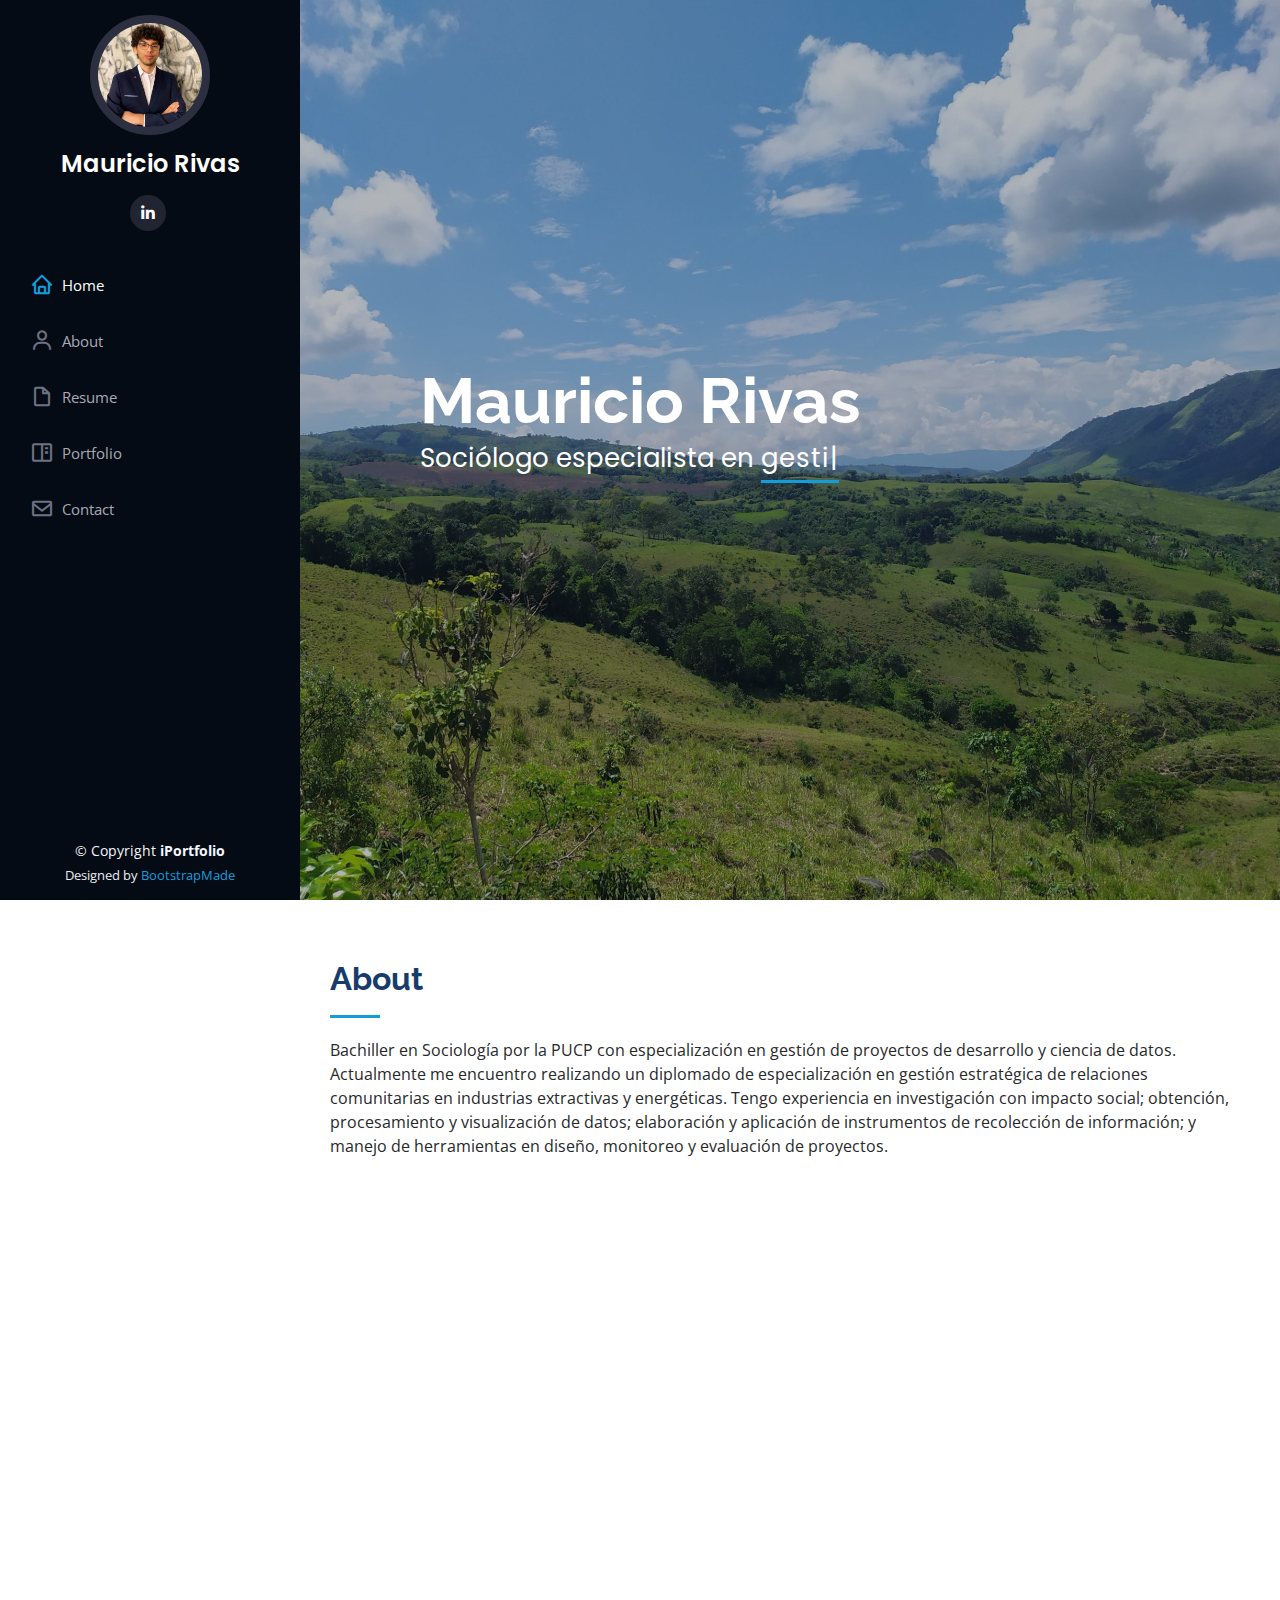
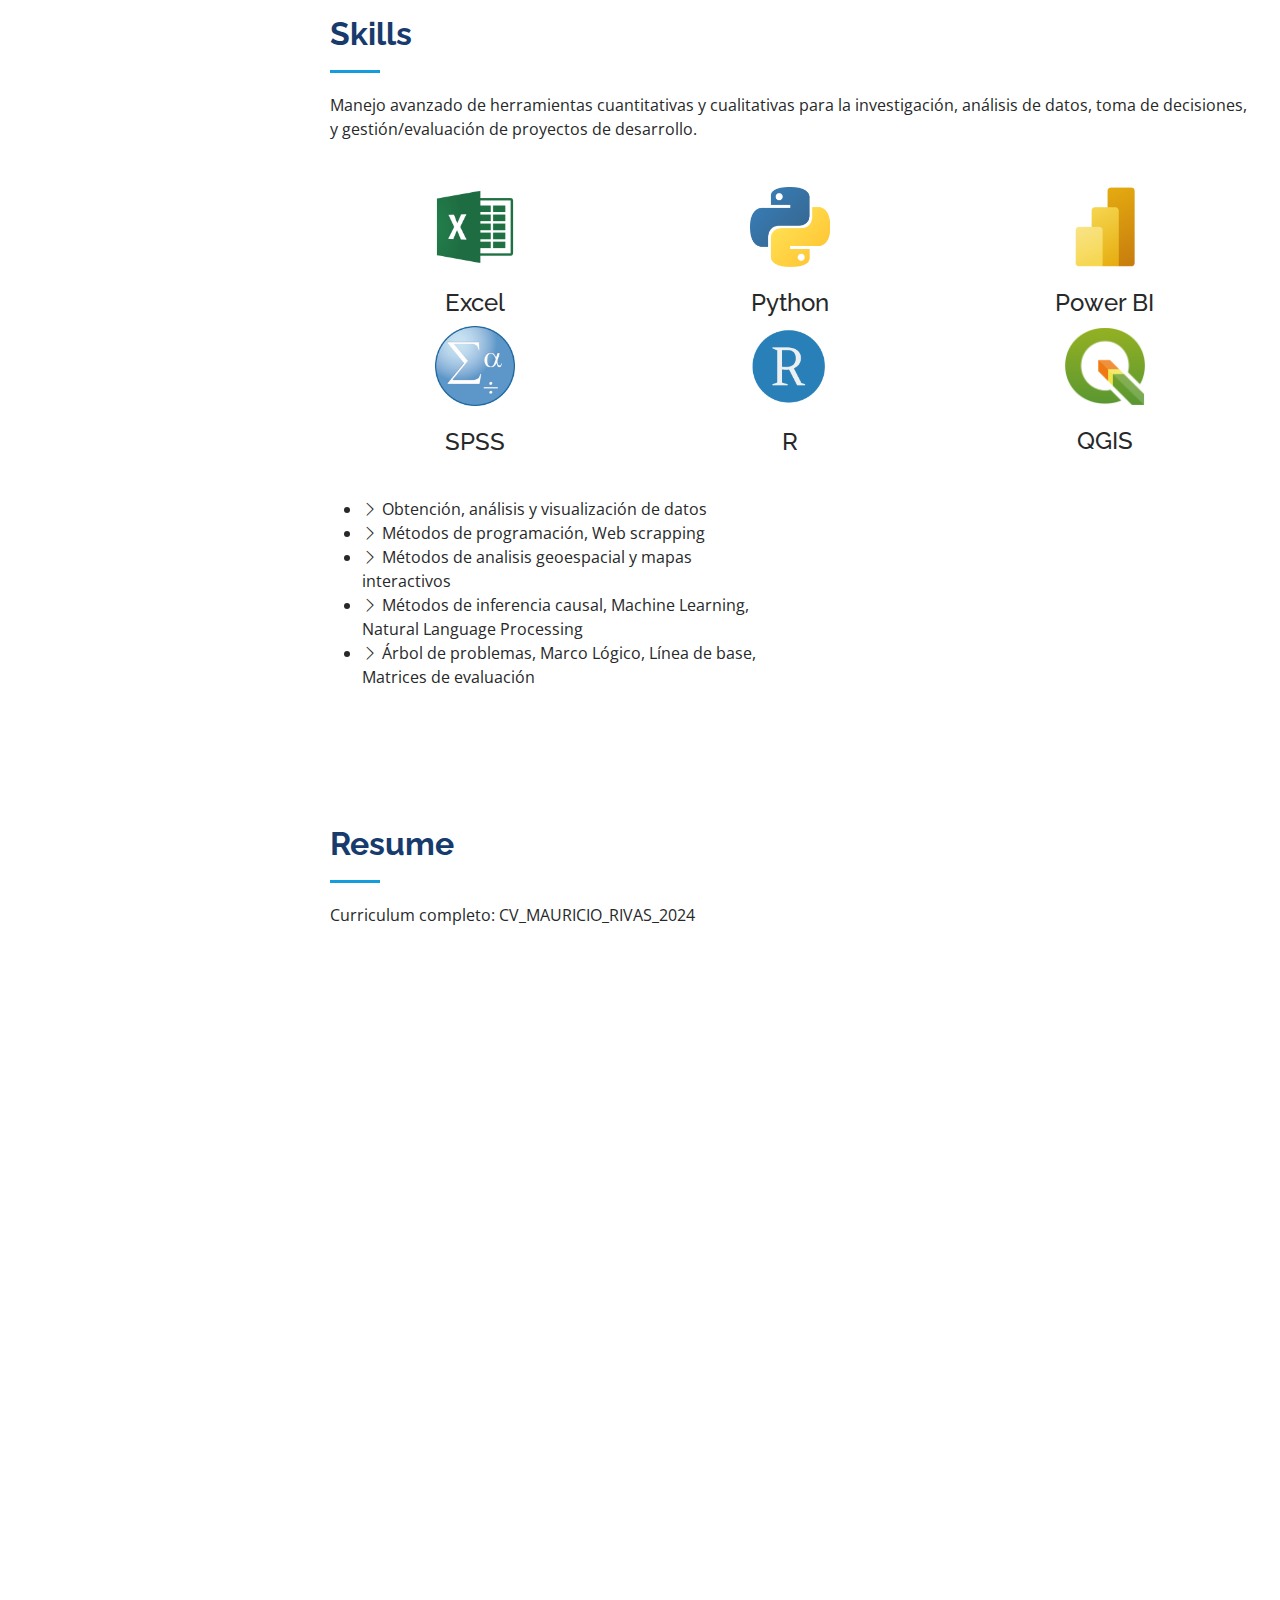
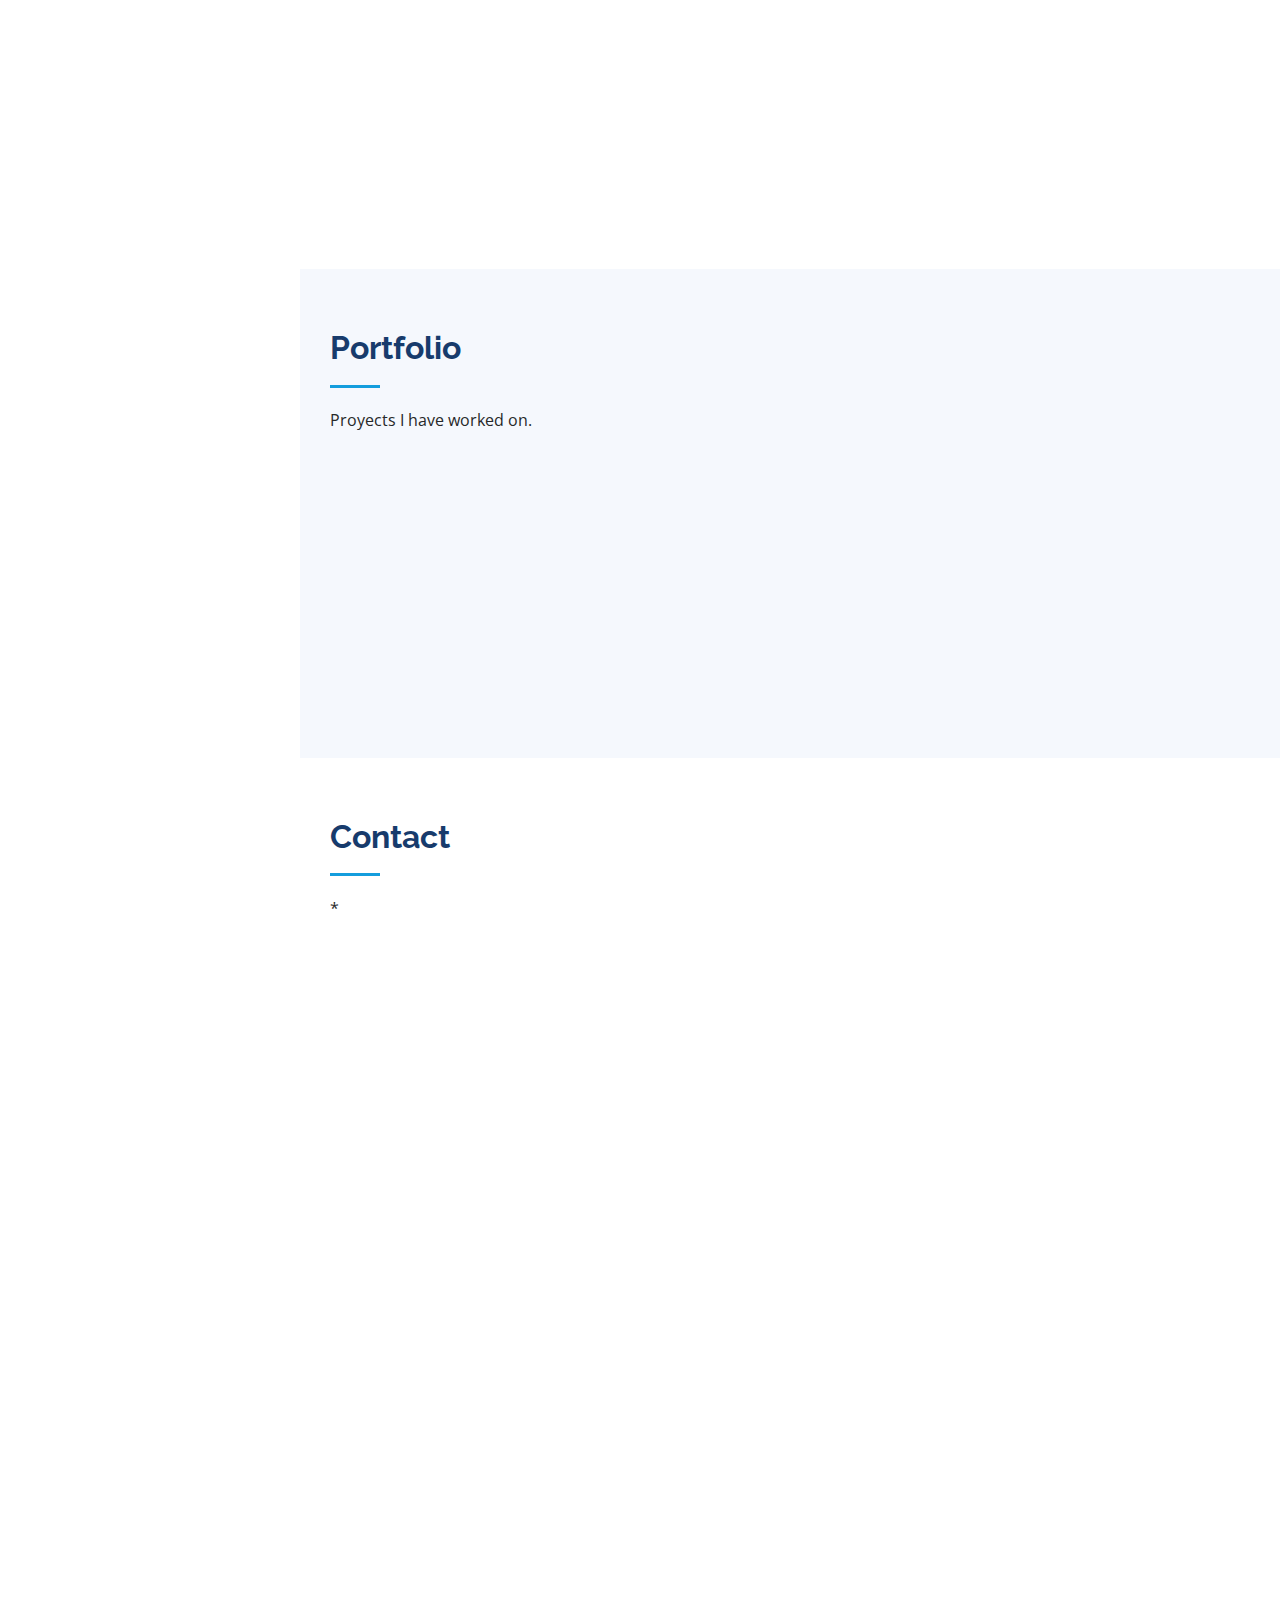
==== index.html @ f8bb54d1 "update." ====
<!DOCTYPE html>
<html lang="en">

<head>
  <meta charset="utf-8">
  <meta content="width=device-width, initial-scale=1.0" name="viewport">

  <title>Pagina Mauricio Rivas</title>
  <meta content="" name="description">
  <meta content="" name="keywords">

  <!-- Favicons -->
  <link href="assets/img/favicon.png" rel="icon">
  <link href="assets/img/apple-touch-icon.png" rel="apple-touch-icon">

  <!-- Google Fonts -->
  <link href="https://fonts.googleapis.com/css?family=Open+Sans:300,300i,400,400i,600,600i,700,700i|Raleway:300,300i,400,400i,500,500i,600,600i,700,700i|Poppins:300,300i,400,400i,500,500i,600,600i,700,700i" rel="stylesheet">

  <!-- Vendor CSS Files -->
  <link href="assets/vendor/aos/aos.css" rel="stylesheet">
  <link href="assets/vendor/bootstrap/css/bootstrap.min.css" rel="stylesheet">
  <link href="assets/vendor/bootstrap-icons/bootstrap-icons.css" rel="stylesheet">
  <link href="assets/vendor/boxicons/css/boxicons.min.css" rel="stylesheet">
  <link href="assets/vendor/glightbox/css/glightbox.min.css" rel="stylesheet">
  <link href="assets/vendor/swiper/swiper-bundle.min.css" rel="stylesheet">

  <!-- Template Main CSS File -->
  <link href="assets/css/style.css" rel="stylesheet">

  <!-- =======================================================
  * Template Name: iPortfolio
  * Template URL: https://bootstrapmade.com/iportfolio-bootstrap-portfolio-websites-template/
  * Updated: Mar 17 2024 with Bootstrap v5.3.3
  * Author: BootstrapMade.com
  * License: https://bootstrapmade.com/license/
  ======================================================== -->
</head>

<body>

  <!-- ======= Mobile nav toggle button ======= -->
  <i class="bi bi-list mobile-nav-toggle d-xl-none"></i>

  <!-- ======= Header ======= -->
  <header id="header">
    <div class="d-flex flex-column">

      <div class="profile">
        <img src="assets/img/profile-img.jpg" alt="" class="img-fluid rounded-circle">
        <h1 class="text-light"><a href="index.html">Mauricio Rivas</a></h1>
        <div class="social-links mt-3 text-center">
          <a href="#" class="linkedin"><i class="bx bxl-linkedin"></i></a>
        </div>
      </div>

      <nav id="navbar" class="nav-menu navbar">
        <ul>
          <li><a href="#hero" class="nav-link scrollto active"><i class="bx bx-home"></i> <span>Home</span></a></li>
          <li><a href="#about" class="nav-link scrollto"><i class="bx bx-user"></i> <span>About</span></a></li>
          <li><a href="#resume" class="nav-link scrollto"><i class="bx bx-file-blank"></i> <span>Resume</span></a></li>
          <li><a href="#portfolio" class="nav-link scrollto"><i class="bx bx-book-content"></i> <span>Portfolio</span></a></li>
          <li><a href="#contact" class="nav-link scrollto"><i class="bx bx-envelope"></i> <span>Contact</span></a></li>
        </ul>
      </nav><!-- .nav-menu -->
    </div>
  </header><!-- End Header -->

  <!-- ======= Hero Section ======= -->
  <section id="hero" class="d-flex flex-column justify-content-center align-items-center">
    <div class="hero-container" data-aos="fade-in">
      <h1>Mauricio Rivas</h1>
      <p>Sociólogo especialista en <span class="typed" data-typed-items="gestión de proyectos de desarrollo y ciencia de datos"></span></p>
    </div>
  </section><!-- End Hero -->

  <main id="main">

    <!-- ======= About Section ======= -->
    <section id="about" class="about">
      <div class="container">

        <div class="section-title">
          <h2>About</h2>
          <p>Bachiller en Sociología por la PUCP con especialización en gestión de proyectos de desarrollo y ciencia de datos. Actualmente me encuentro realizando un diplomado de especialización en gestión estratégica de relaciones comunitarias en industrias extractivas y energéticas.  Tengo experiencia en investigación con impacto social; obtención, procesamiento y visualización de datos; elaboración y aplicación de instrumentos de recolección de información; y manejo de herramientas en diseño, monitoreo y evaluación de proyectos.</p>
        </div>

        <div class="row">
          <div class="col-lg-4" data-aos="fade-right">
            <img src="assets/img/profile-img.jpg" class="img-fluid" alt="">
          </div>
            </p>
            <div class="row">
              <div class="col-lg-6">
              </div>
            </div>
            
         

      </div>
    </section><!-- End About Section -->


    <!-- ======= Skills Section ======= -->
    <section id="skills" class="skills section-bg">
      <div class="container">
    
        <div class="section-title">
          <h2>Skills</h2>
          <p>Manejo avanzado de herramientas cuantitativas y cualitativas para la investigación, análisis de datos, toma de decisiones, y gestión/evaluación de proyectos de desarrollo.</p>
        </div>
        <p>
        <div class="skills-content">
          <div class="row">
            
            <!-- Skill 1 -->
            <div class="col-md-4 col-sm-6 skill-item">
              <div class="skill-icon">
                <img src="assets/img/excel_logo.png" alt="HTML">
              </div>
              <h4>Excel</h4>
            </div>
            
            <!-- Skill 2 -->
            <div class="col-md-4 col-sm-6 skill-item">
              <div class="skill-icon">
                <img src="assets/img/python_logo.png" alt="CSS">
              </div>
              <h4>Python</h4>
            </div>
            
            <!-- Skill 3 -->
            <div class="col-md-4 col-sm-6 skill-item">
              <div class="skill-icon">
                <img src="assets/img/powerbi_logo.png" alt="JavaScript">
              </div>
              <h4>Power BI</h4>
            </div>

            <!-- Skill 4 -->
            <div class="col-md-4 col-sm-6 skill-item">
              <div class="skill-icon">
                <img src="assets/img/spss_logo.png" alt="JavaScript">
              </div>
              <h4>SPSS</h4>
            </div>

            <!-- Skill 5 -->
            <div class="col-md-4 col-sm-6 skill-item">
              <div class="skill-icon">
                <img src="assets/img/rstudio_logo.png" alt="JavaScript">
              </div>
              <h4>R</h4>
            </div>

            <!-- Skill 6 -->
            <div class="col-md-4 col-sm-6 skill-item">
              <div class="skill-icon">
                <img src="assets/img/qgis_logo.png" alt="JavaScript">
              </div>
              <h4>QGIS</h4>
            </div>
            <p>
            <p>
            <div class="row">
              <div class="col-lg-6">
             
                <ul>
                  <li><i class="bi bi-chevron-right"></i> <span> Obtención, análisis y visualización de datos </span></li>
                  <li><i class="bi bi-chevron-right"></i> <span> Métodos de programación, Web scrapping</span></li>
                  <li><i class="bi bi-chevron-right"></i> <span> Métodos de analisis geoespacial y mapas interactivos </span></li>
                  <li><i class="bi bi-chevron-right"></i> <span> Métodos de inferencia causal, Machine Learning, Natural Language Processing </span></li>
                  <li><i class="bi bi-chevron-right"></i> <span> Árbol de problemas, Marco Lógico, Línea de base, Matrices de evaluación </span></li>
                  </ul>
              </div>
            </div>
    </section>
    </section><!-- End Skills Section -->

    <!-- ======= Resume Section ======= -->
    <section id="resume" class="resume">
      <div class="container">

        <div class="section-title">
          <h2>Resume</h2>
          <p>Curriculum completo: CV_MAURICIO_RIVAS_2024 </p>
        </div>

        <div class="row">
          <div class="col-lg-6" data-aos="fade-up">
            <h3 class="resume-title">Sumary</h3>
            <div class="resume-item pb-0">
              <h4>Mauricio Rivas</h4>
              <p><em>Innovative and deadline-driven Graphic Designer with 3+ years of experience designing and developing user-centered digital/print marketing material from initial concept to final, polished deliverable.</em></p>
              <ul>
                <li>Av Pablo Carriquiry 855, San Isidro</li>
                <li>+51 987863680</li>
                <li>maurivasmad@gmail.com</li>
              </ul>
            </div>

            <h3 class="resume-title">Education</h3>
            <div class="resume-item">
              <h4>Bachiller en Ciencias Sociales: Sociología</h4>
              <h5>2019 - 2023</h5>
              <p><em>Pontificia Universidad Católica del Perú</em></p>
              <p>
            </div>
            <div class="resume-item">
              <h4>Diplomatura de Especialización en Ciencia de Datos para las Ciencias Sociales y Gestión Pública </h4>
              <h5>2023 - 2024</h5>
              <p><em>Laboratorio de Inteligencia Artificial y Métodos Computacionales (Q-LAB PUCP)</em></p>
            </div>
            <div class="resume-item">
              <h4>Diplomatura de Especialización en Gestión Estratégica de las Relaciones Comunitarias en Industrias Extractivas y Energéticas </h4>
              <h5>2024 - 2025</h5>
              <p><em> Educación Continua PUCP </em></p>
            </div>
          </div>
          <div class="col-lg-6" data-aos="fade-up" data-aos-delay="100">
            <h3 class="resume-title">Professional Experience</h3>
            <div class="resume-item">
              <h4>Asistente de proyectos</h4>
              <h5> Abr 2023 - Present</h5>
              <p><em>Instituto de Estudios Peruanos, Lima</em></p>
              <ul>
                <li>Obtención y limpieza de bases de datos de proyectos </li>
                <li>Preparación y procesamiento de instrumentos (metas e indicadores) para proyecto educativo intercultural encargado por el Banco Interamericano de Desarrollo (BID).</li>
                <li>Geolocalización de escuelas y elaboración de mapas interactivos </li>
                <li>Recolección de información en campo (Acomayo y Tambopata) para elaboración de línea de base de proyecto BID.</li>
              </ul>
            </div>
            <div class="resume-item">
              <h4>Reconocimientos </h4>
              <ul>
                <li>DARS PUCP: Ganador de fondo para devolución por investigación con impacto social 2023.</li>
                <li>PUCP: Ganador de Concurso Anual de Proyectos de Investigación (CAP) 2023.</li>
              </ul>  
            </div>
          </div>
        </div>

      </div>
    </section><!-- End Resume Section -->

    <!-- ======= Portfolio Section ======= -->
    <section id="portfolio" class="portfolio section-bg">
      <div class="container">

        <div class="section-title">
          <h2>Portfolio</h2>
          <p>Proyects I have worked on.</p>
        </div>

      
        <div class="row portfolio-container" data-aos="fade-up" data-aos-delay="100">

          <div class="col-lg-4 col-md-6 portfolio-item filter-app">
            <div class="portfolio-wrap">
              <img src="assets/img/portfolio/portfolio-1.jpg" class="img-fluid" alt="">
              <div class="portfolio-links">
                <a href="assets/img/portfolio/portfolio-1.jpg" data-gallery="portfolioGallery" class="portfolio-lightbox" title="Topic Analisys: Covid 19 in four big media twitter accounts."><i class="bx bx-plus"></i></a>
                <a href="portfolio-details.html" title="More Details"><i class="bx bx-link"></i></a>
              </div>
            </div>
          </div>

          <div class="col-lg-4 col-md-6 portfolio-item filter-web">
            <div class="portfolio-wrap">
              <img src="assets/img/portfolio/portfolio-2.jpg" class="img-fluid" alt="">
              <div class="portfolio-links">
                <a href="assets/img/portfolio/portfolio-2.jpg" data-gallery="portfolioGallery" class="portfolio-lightbox" title="Web 3"><i class="bx bx-plus"></i></a>
                <a href="portfolio-details_2.html" title="More Details"><i class="bx bx-link"></i></a>
              </div>
            </div>
          </div>

          <div class="col-lg-4 col-md-6 portfolio-item filter-app">
            <div class="portfolio-wrap">
              <img src="assets/img/portfolio/portfolio-3.jpg" class="img-fluid" alt="">
              <div class="portfolio-links">
                <a href="assets/img/portfolio/portfolio-3.jpg" data-gallery="portfolioGallery" class="portfolio-lightbox" title="App 2"><i class="bx bx-plus"></i></a>
                <a href="portfolio-details_3.html" title="More Details"><i class="bx bx-link"></i></a>
              </div>
            </div>
          </div>

    </section><!-- End Portfolio Section -->

   

    <!-- ======= Contact Section ======= -->
    <section id="contact" class="contact">
      <div class="container">

        <div class="section-title">
          <h2>Contact</h2>
*

        <div class="row" data-aos="fade-in">

          <div class="col-lg-5 d-flex align-items-stretch">
            <div class="info">
              <div class="address">
                <i class="bi bi-geo-alt"></i>
                <h4>Location:</h4>
                <p>Av. Pablo Carriquiry 855, San Isidro, Lima</p>
              </div>

              <div class="email">
                <i class="bi bi-envelope"></i>
                <h4>Email:</h4>
                <p>maurivasmad@gmail.com</p>
              </div>

              <div class="phone">
                <i class="bi bi-phone"></i>
                <h4>Call:</h4>
                <p>+51 987863680</p>
              </div>

              <iframe src="https://www.google.com/maps/embed?pb=!1m18!1m12!1m3!1d3901.160037435014!2d-77.0171558!3d-12.1011943!2m3!1f0!2f0!3f0!3m2!1i1024!2i768!4f13.1!3m3!1m2!1s0x9105c8715b99c11d%3A0xcdc39e5f4ad81267!2sAv%20Pablo%20Carriquiry%20855%2C%20San%20Isidro%2015036!5e0!3m2!1sen!2spe!4v1711178061891!5m2!1sen!2spe" frameborder="0" style="border:0; width: 100%; height: 290px;" allowfullscreen></iframe>
            </div>

          </div>

          <div class="col-lg-7 mt-5 mt-lg-0 d-flex align-items-stretch">
            <form action="forms/contact.php" method="post" role="form" class="php-email-form">
              <div class="row">
                <div class="form-group col-md-6">
                  <label for="name">Your Name</label>
                  <input type="text" name="name" class="form-control" id="name" required>
                </div>
                <div class="form-group col-md-6">
                  <label for="name">Your Email</label>
                  <input type="email" class="form-control" name="email" id="email" required>
                </div>
              </div>
              <div class="form-group">
                <label for="name">Subject</label>
                <input type="text" class="form-control" name="subject" id="subject" required>
              </div>
              <div class="form-group">
                <label for="name">Message</label>
                <textarea class="form-control" name="message" rows="10" required></textarea>
              </div>
              <div class="my-3">
                <div class="loading">Loading</div>
                <div class="error-message"></div>
                <div class="sent-message">Your message has been sent. Thank you!</div>
              </div>
              <div class="text-center"><button type="submit">Send Message</button></div>
            </form>
          </div>

        </div>

      </div>
    </section><!-- End Contact Section -->

  </main><!-- End #main -->

  <!-- ======= Footer ======= -->
  <footer id="footer">
    <div class="container">
      <div class="copyright">
        &copy; Copyright <strong><span>iPortfolio</span></strong>
      </div>
      <div class="credits">
        <!-- All the links in the footer should remain intact. -->
        <!-- You can delete the links only if you purchased the pro version. -->
        <!-- Licensing information: https://bootstrapmade.com/license/ -->
        <!-- Purchase the pro version with working PHP/AJAX contact form: https://bootstrapmade.com/iportfolio-bootstrap-portfolio-websites-template/ -->
        Designed by <a href="https://bootstrapmade.com/">BootstrapMade</a>
      </div>
    </div>
  </footer><!-- End  Footer -->

  <a href="#" class="back-to-top d-flex align-items-center justify-content-center"><i class="bi bi-arrow-up-short"></i></a>

  <!-- Vendor JS Files -->
  <script src="assets/vendor/purecounter/purecounter_vanilla.js"></script>
  <script src="assets/vendor/aos/aos.js"></script>
  <script src="assets/vendor/bootstrap/js/bootstrap.bundle.min.js"></script>
  <script src="assets/vendor/glightbox/js/glightbox.min.js"></script>
  <script src="assets/vendor/isotope-layout/isotope.pkgd.min.js"></script>
  <script src="assets/vendor/swiper/swiper-bundle.min.js"></script>
  <script src="assets/vendor/typed.js/typed.umd.js"></script>
  <script src="assets/vendor/waypoints/noframework.waypoints.js"></script>
  <script src="assets/vendor/php-email-form/validate.js"></script>

  <!-- Template Main JS File -->
  <script src="assets/js/main.js"></script>

</body>

</html>
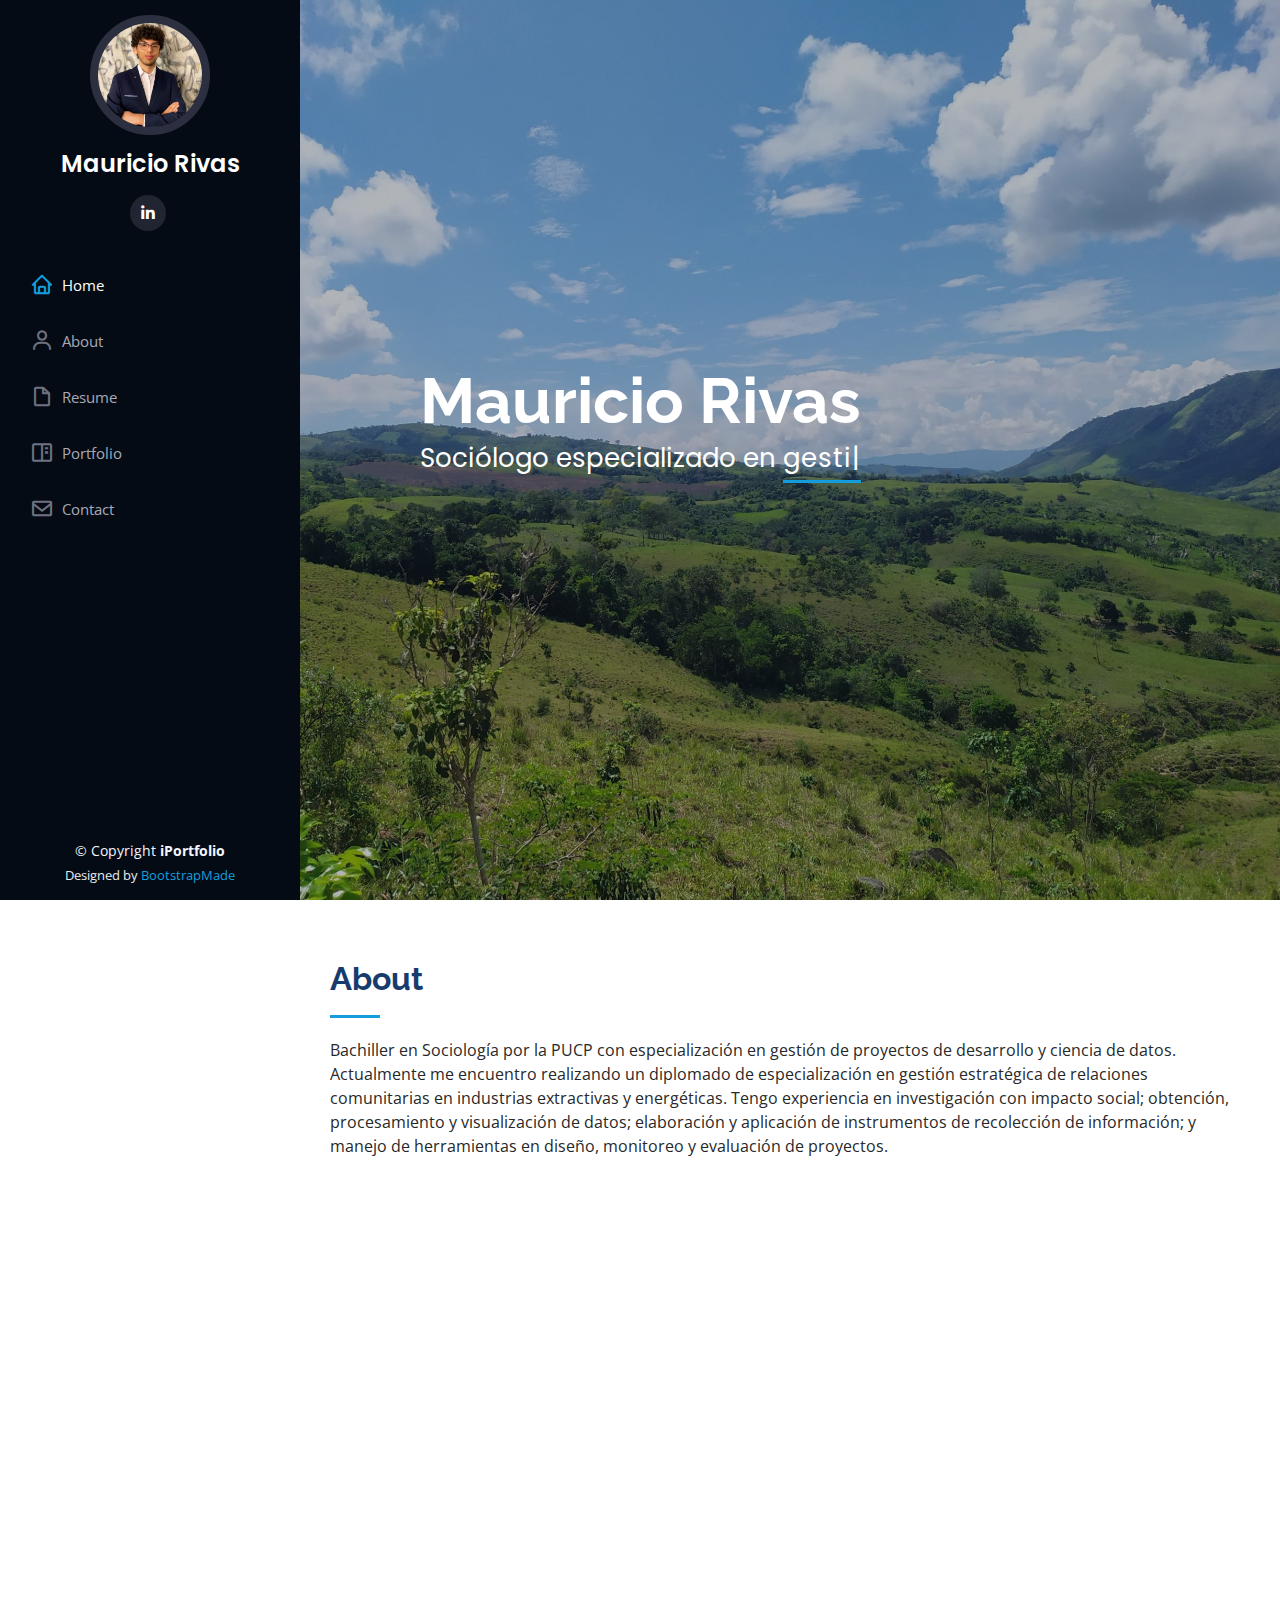
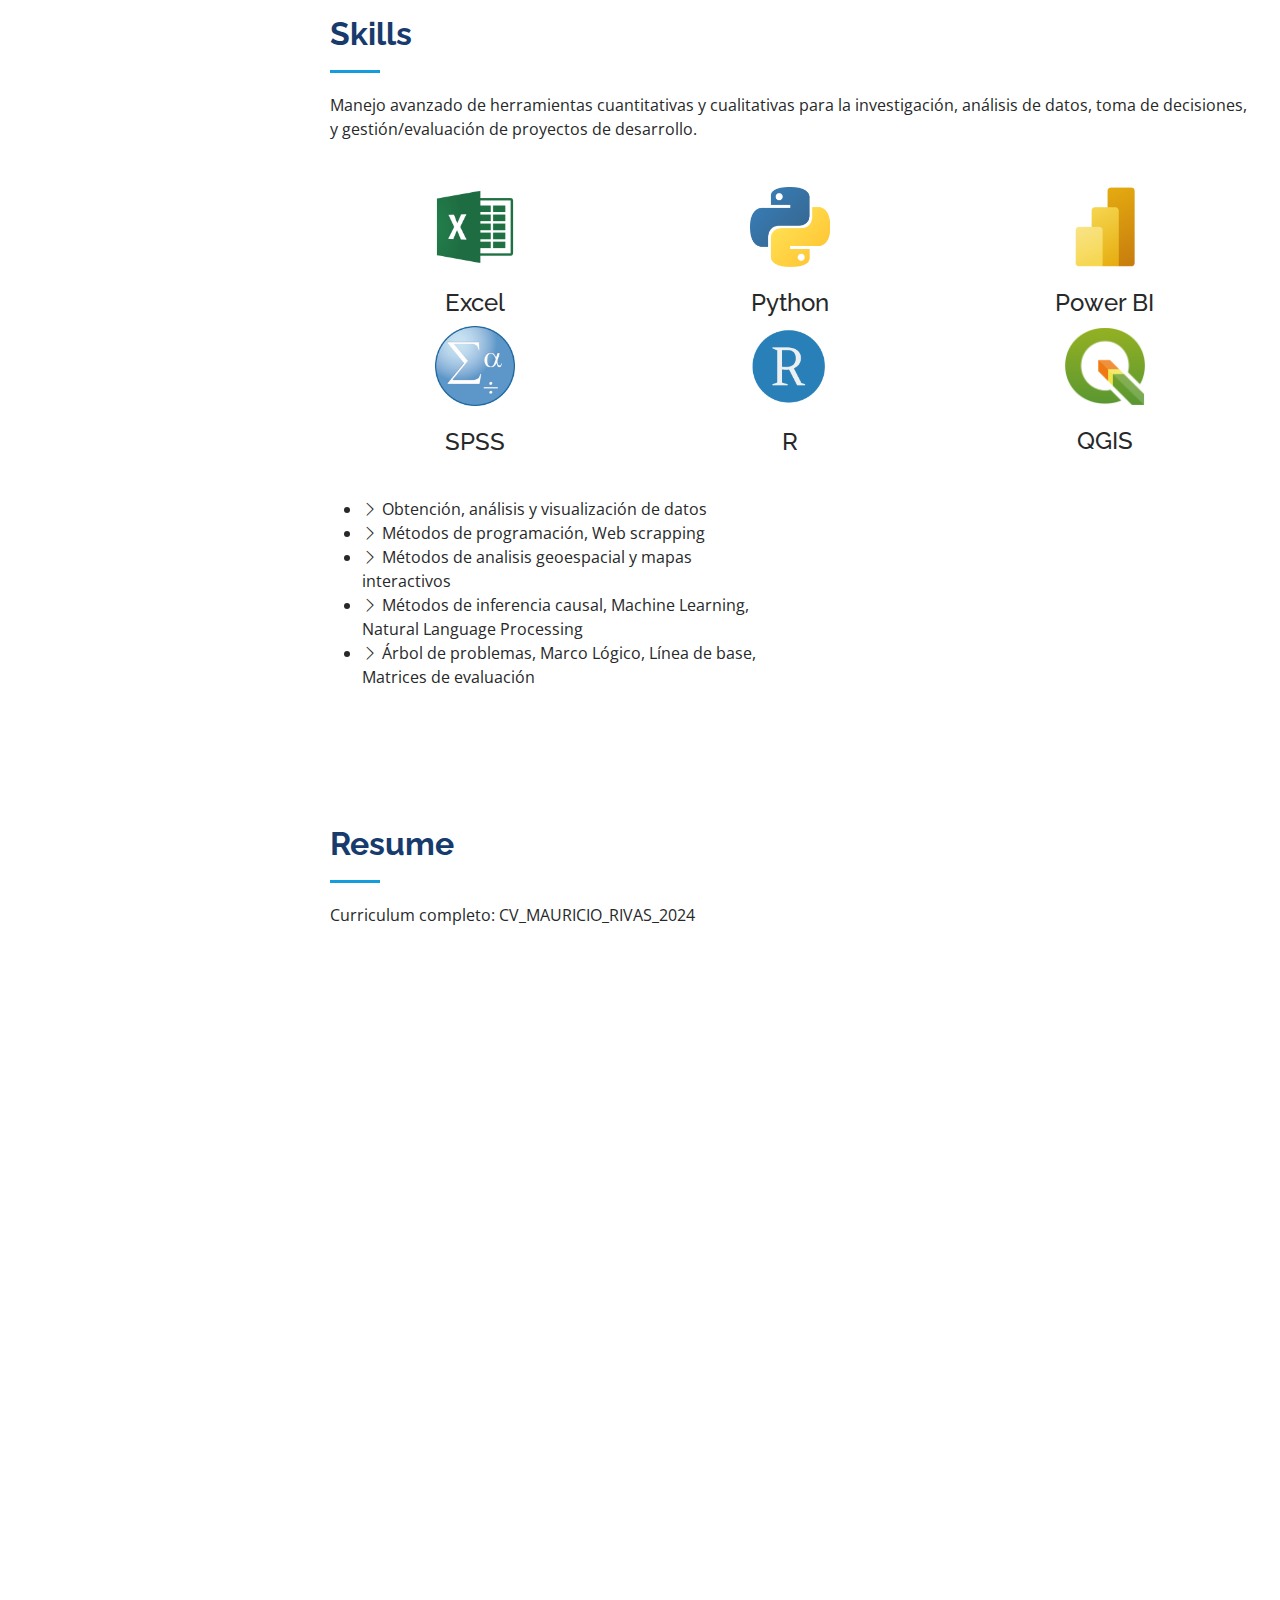
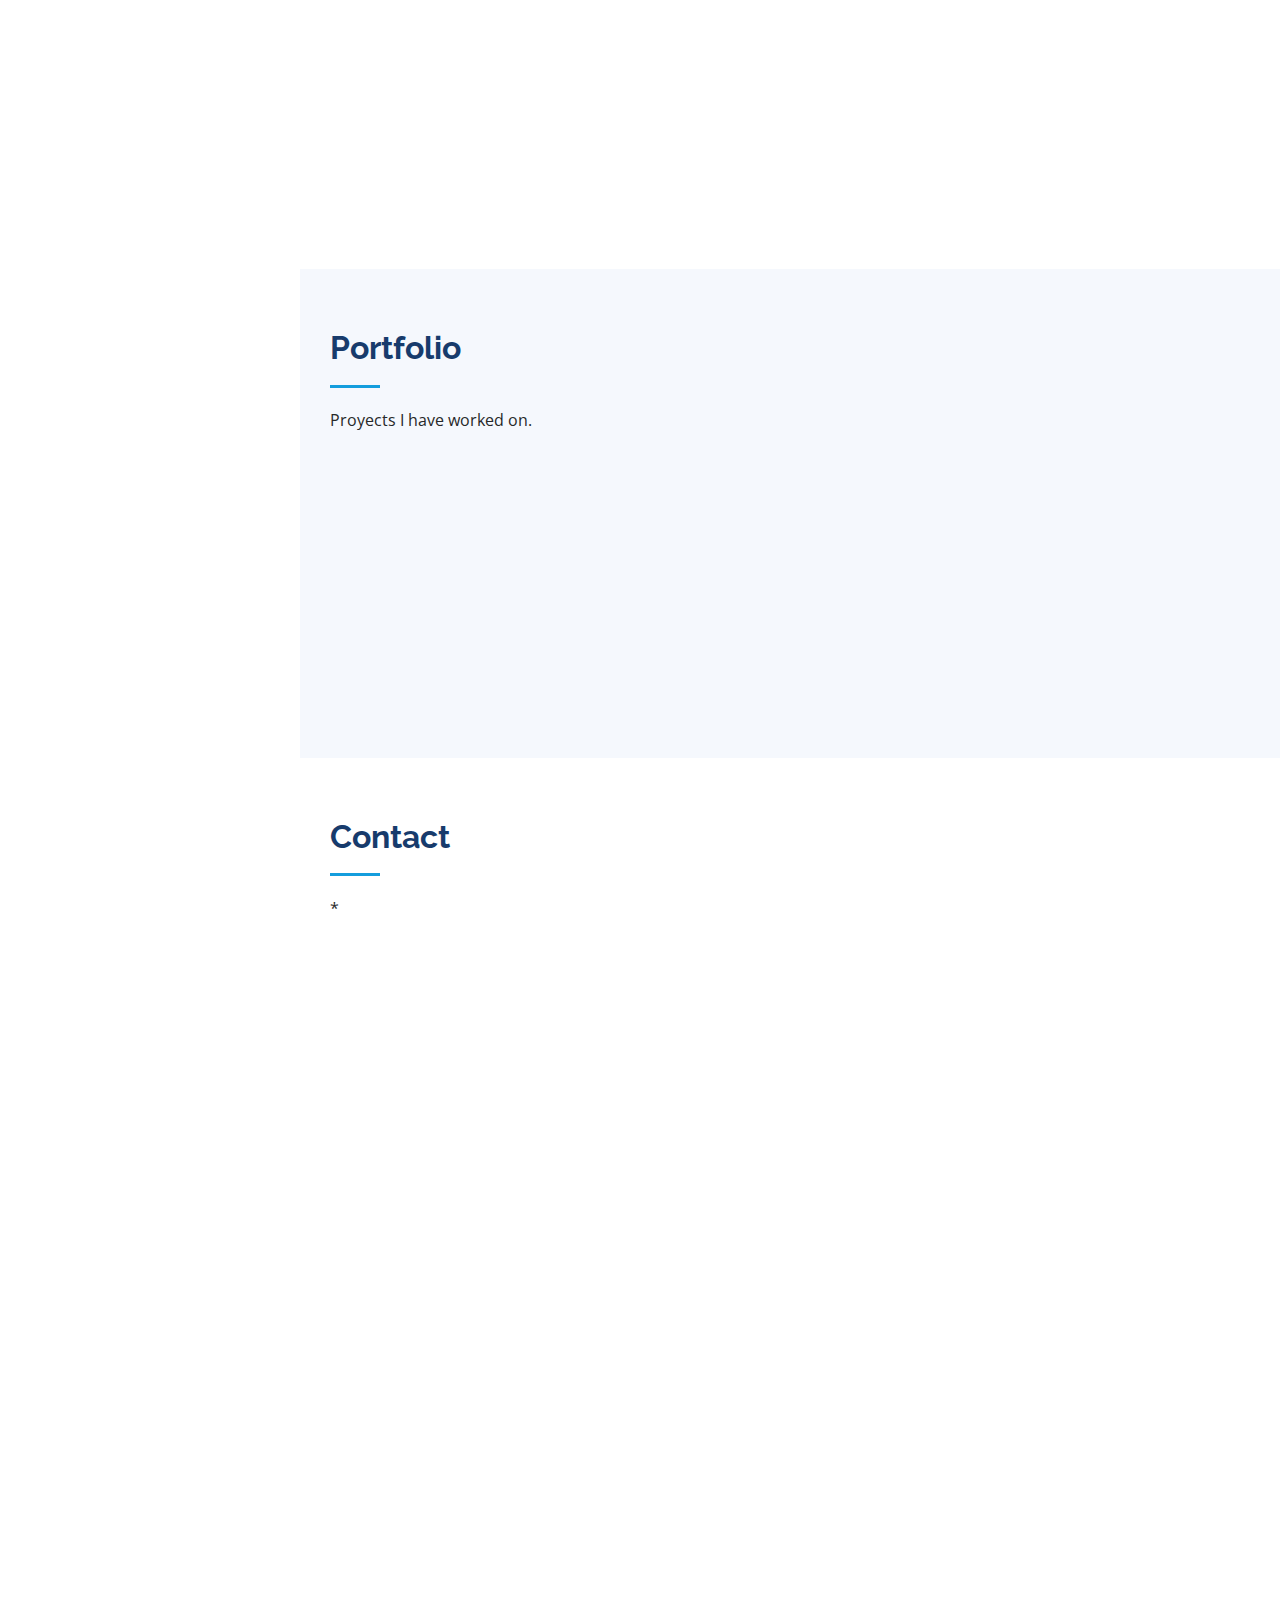
==== commit 22ca35f7: "update bio." ====
--- a/index.html
+++ b/index.html
@@ -69,7 +69,7 @@
   <section id="hero" class="d-flex flex-column justify-content-center align-items-center">
     <div class="hero-container" data-aos="fade-in">
       <h1>Mauricio Rivas</h1>
-      <p>Sociólogo especialista en <span class="typed" data-typed-items="gestión de proyectos de desarrollo y ciencia de datos"></span></p>
+      <p>Sociólogo especializado en <span class="typed" data-typed-items="gestión de proyectos de desarrollo y ciencia de datos"></span></p>
     </div>
   </section><!-- End Hero -->
 
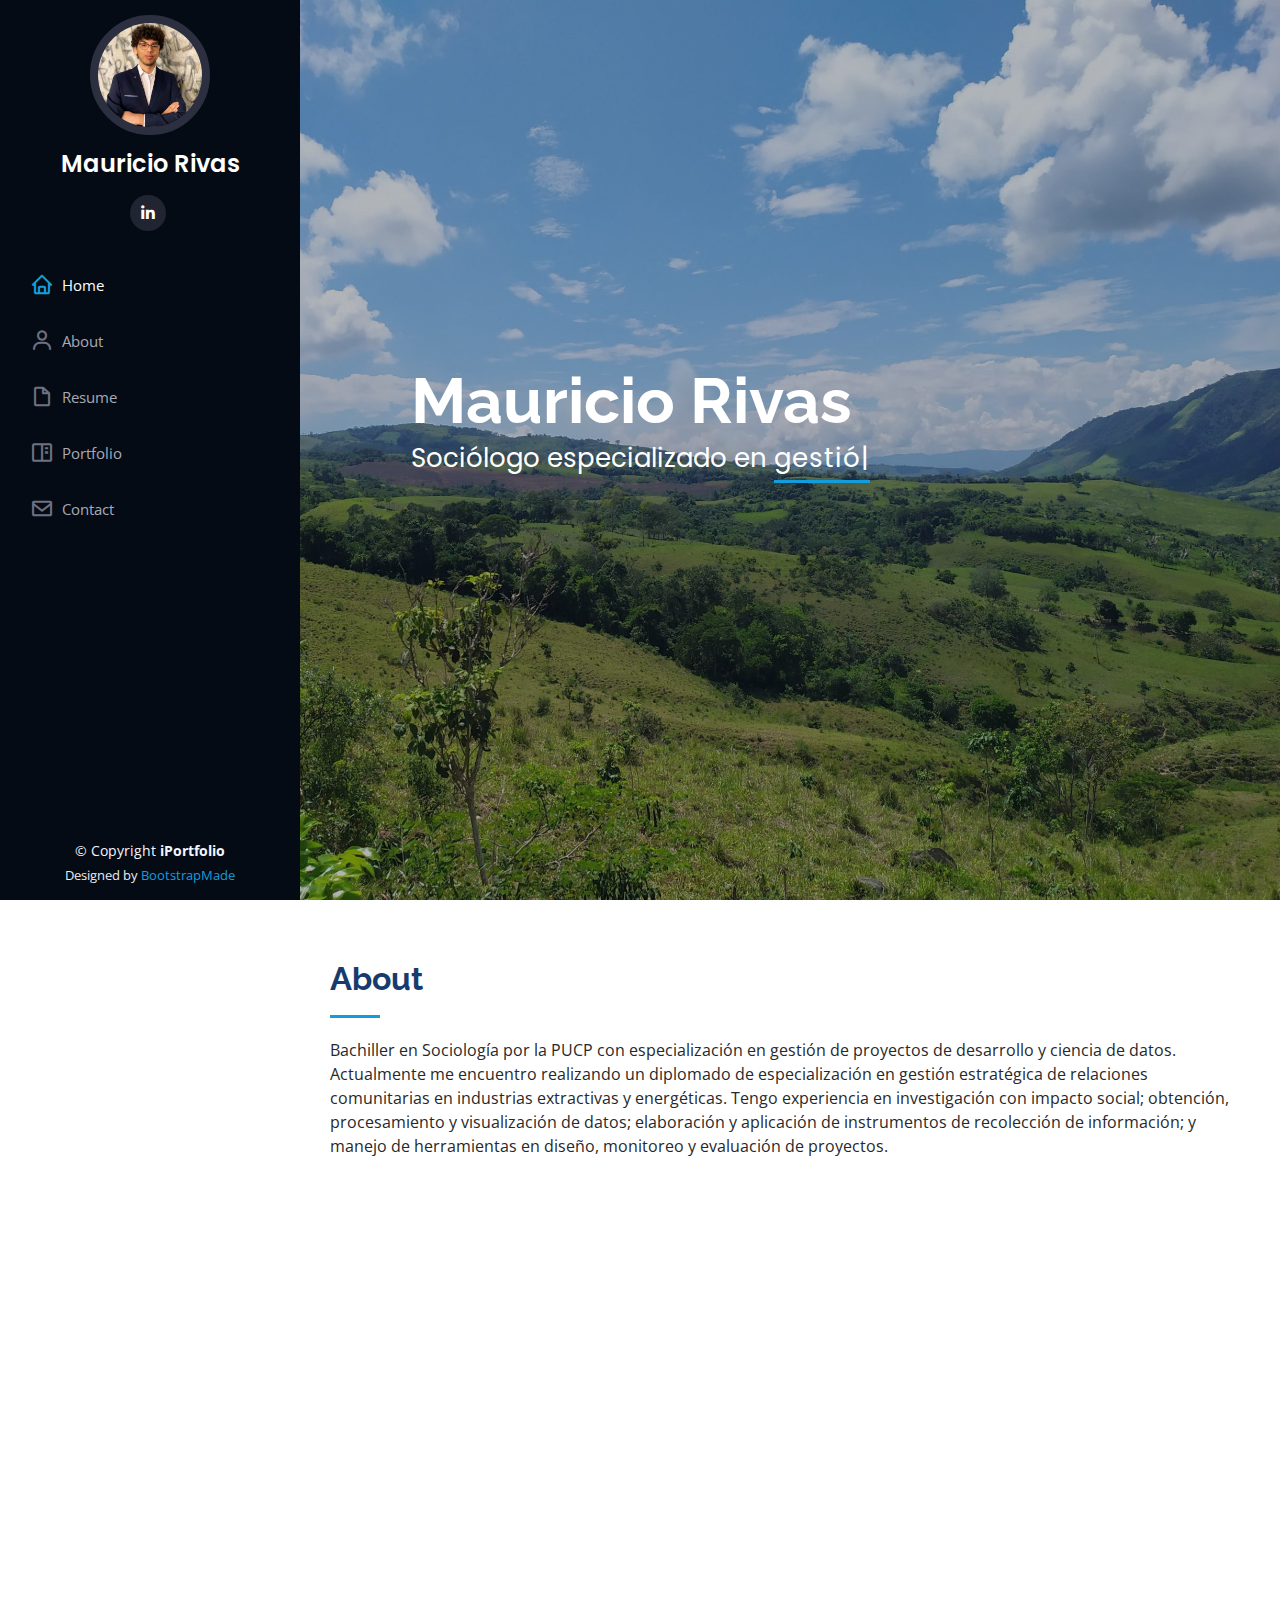
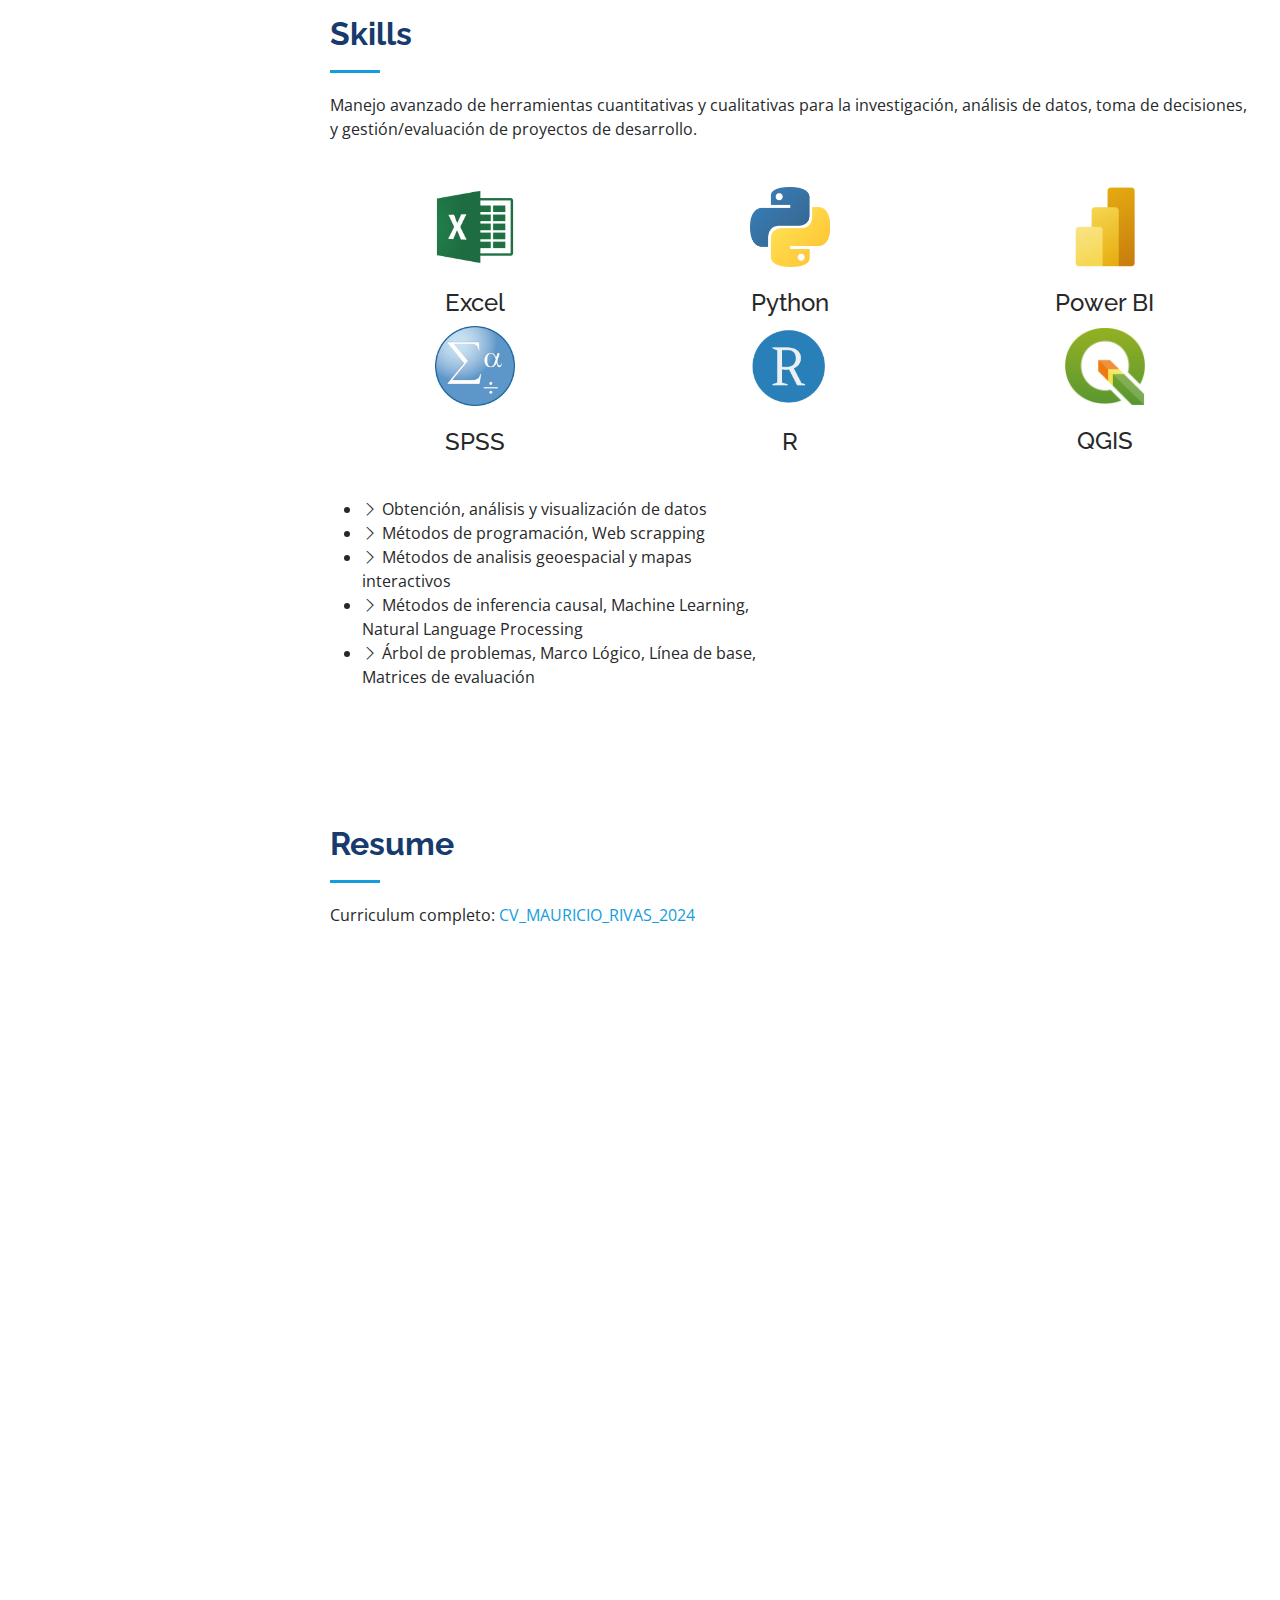
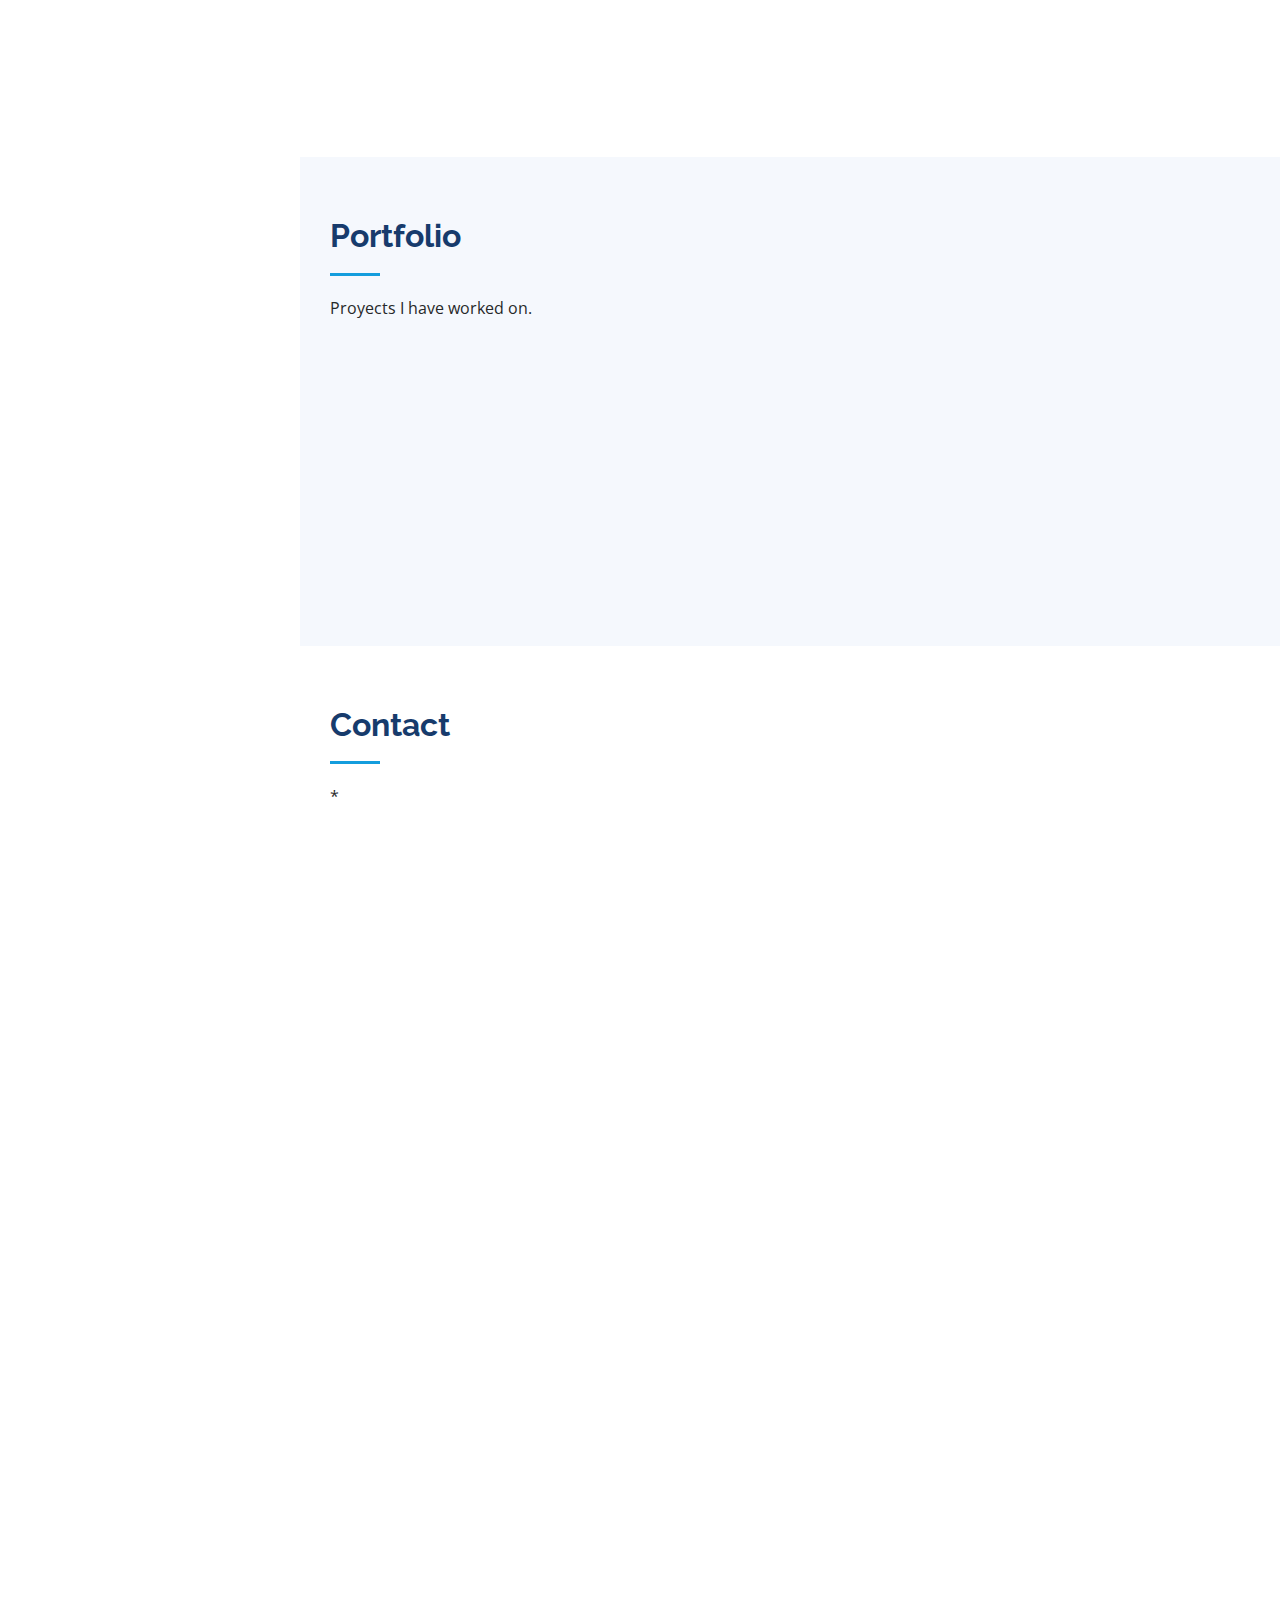
==== commit fc61687d: "." ====
--- a/index.html
+++ b/index.html
@@ -182,7 +182,7 @@
 
         <div class="section-title">
           <h2>Resume</h2>
-          <p>Curriculum completo: CV_MAURICIO_RIVAS_2024 </p>
+          <p>Curriculum completo: <a href="https://shorturl.at/kzIQV" target="_blank" rel="noopener noreferrer">CV_MAURICIO_RIVAS_2024</a> </p>
         </div>
 
         <div class="row">
@@ -190,8 +190,7 @@
             <h3 class="resume-title">Sumary</h3>
             <div class="resume-item pb-0">
               <h4>Mauricio Rivas</h4>
-              <p><em>Innovative and deadline-driven Graphic Designer with 3+ years of experience designing and developing user-centered digital/print marketing material from initial concept to final, polished deliverable.</em></p>
-              <ul>
+                <ul>
                 <li>Av Pablo Carriquiry 855, San Isidro</li>
                 <li>+51 987863680</li>
                 <li>maurivasmad@gmail.com</li>
@@ -268,7 +267,7 @@
             <div class="portfolio-wrap">
               <img src="assets/img/portfolio/portfolio-2.jpg" class="img-fluid" alt="">
               <div class="portfolio-links">
-                <a href="assets/img/portfolio/portfolio-2.jpg" data-gallery="portfolioGallery" class="portfolio-lightbox" title="Web 3"><i class="bx bx-plus"></i></a>
+                <a href="assets/img/portfolio/portfolio-2.jpg" data-gallery="portfolioGallery" class="portfolio-lightbox" title="Relation between poverty and mining at the district level"><i class="bx bx-plus"></i></a>
                 <a href="portfolio-details_2.html" title="More Details"><i class="bx bx-link"></i></a>
               </div>
             </div>
@@ -278,7 +277,7 @@
             <div class="portfolio-wrap">
               <img src="assets/img/portfolio/portfolio-3.jpg" class="img-fluid" alt="">
               <div class="portfolio-links">
-                <a href="assets/img/portfolio/portfolio-3.jpg" data-gallery="portfolioGallery" class="portfolio-lightbox" title="App 2"><i class="bx bx-plus"></i></a>
+                <a href="assets/img/portfolio/portfolio-3.jpg" data-gallery="portfolioGallery" class="portfolio-lightbox" title="Development project pilot:'literacy skills'"><i class="bx bx-plus"></i></a>
                 <a href="portfolio-details_3.html" title="More Details"><i class="bx bx-link"></i></a>
               </div>
             </div>
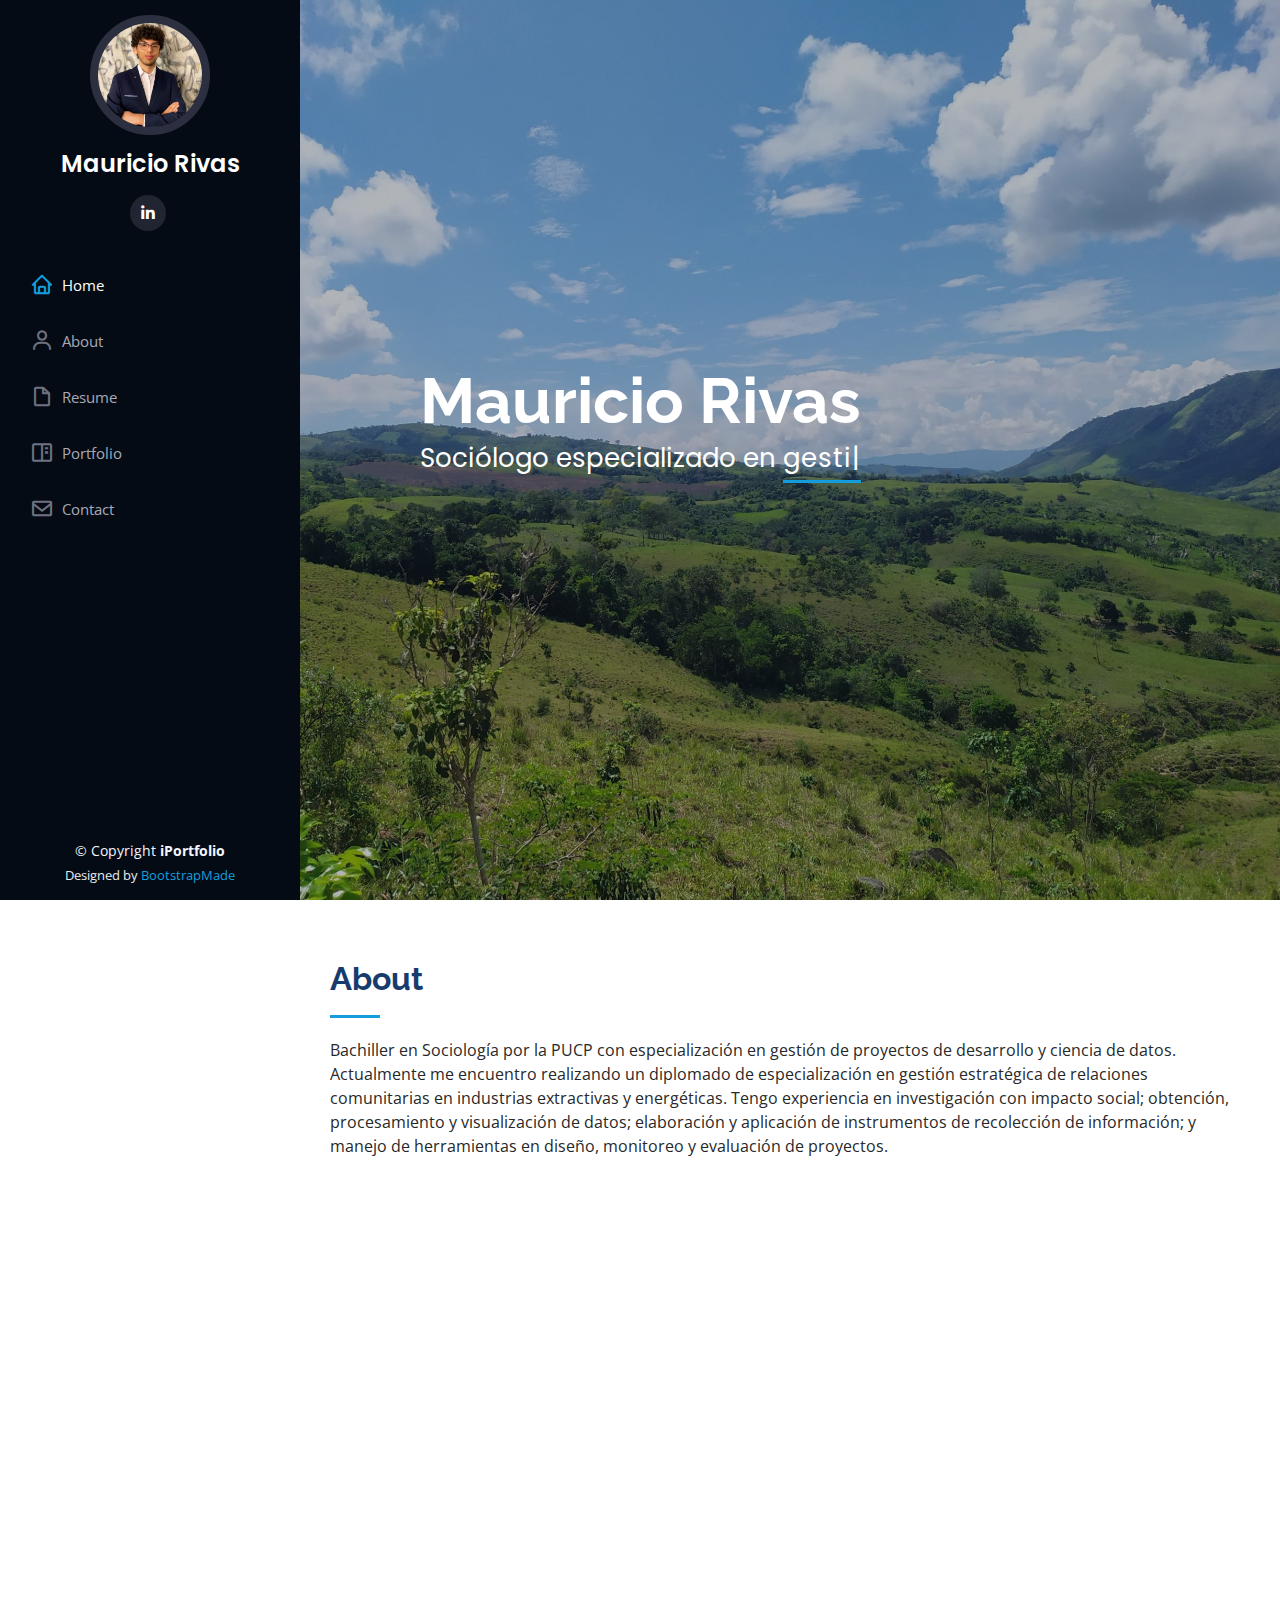
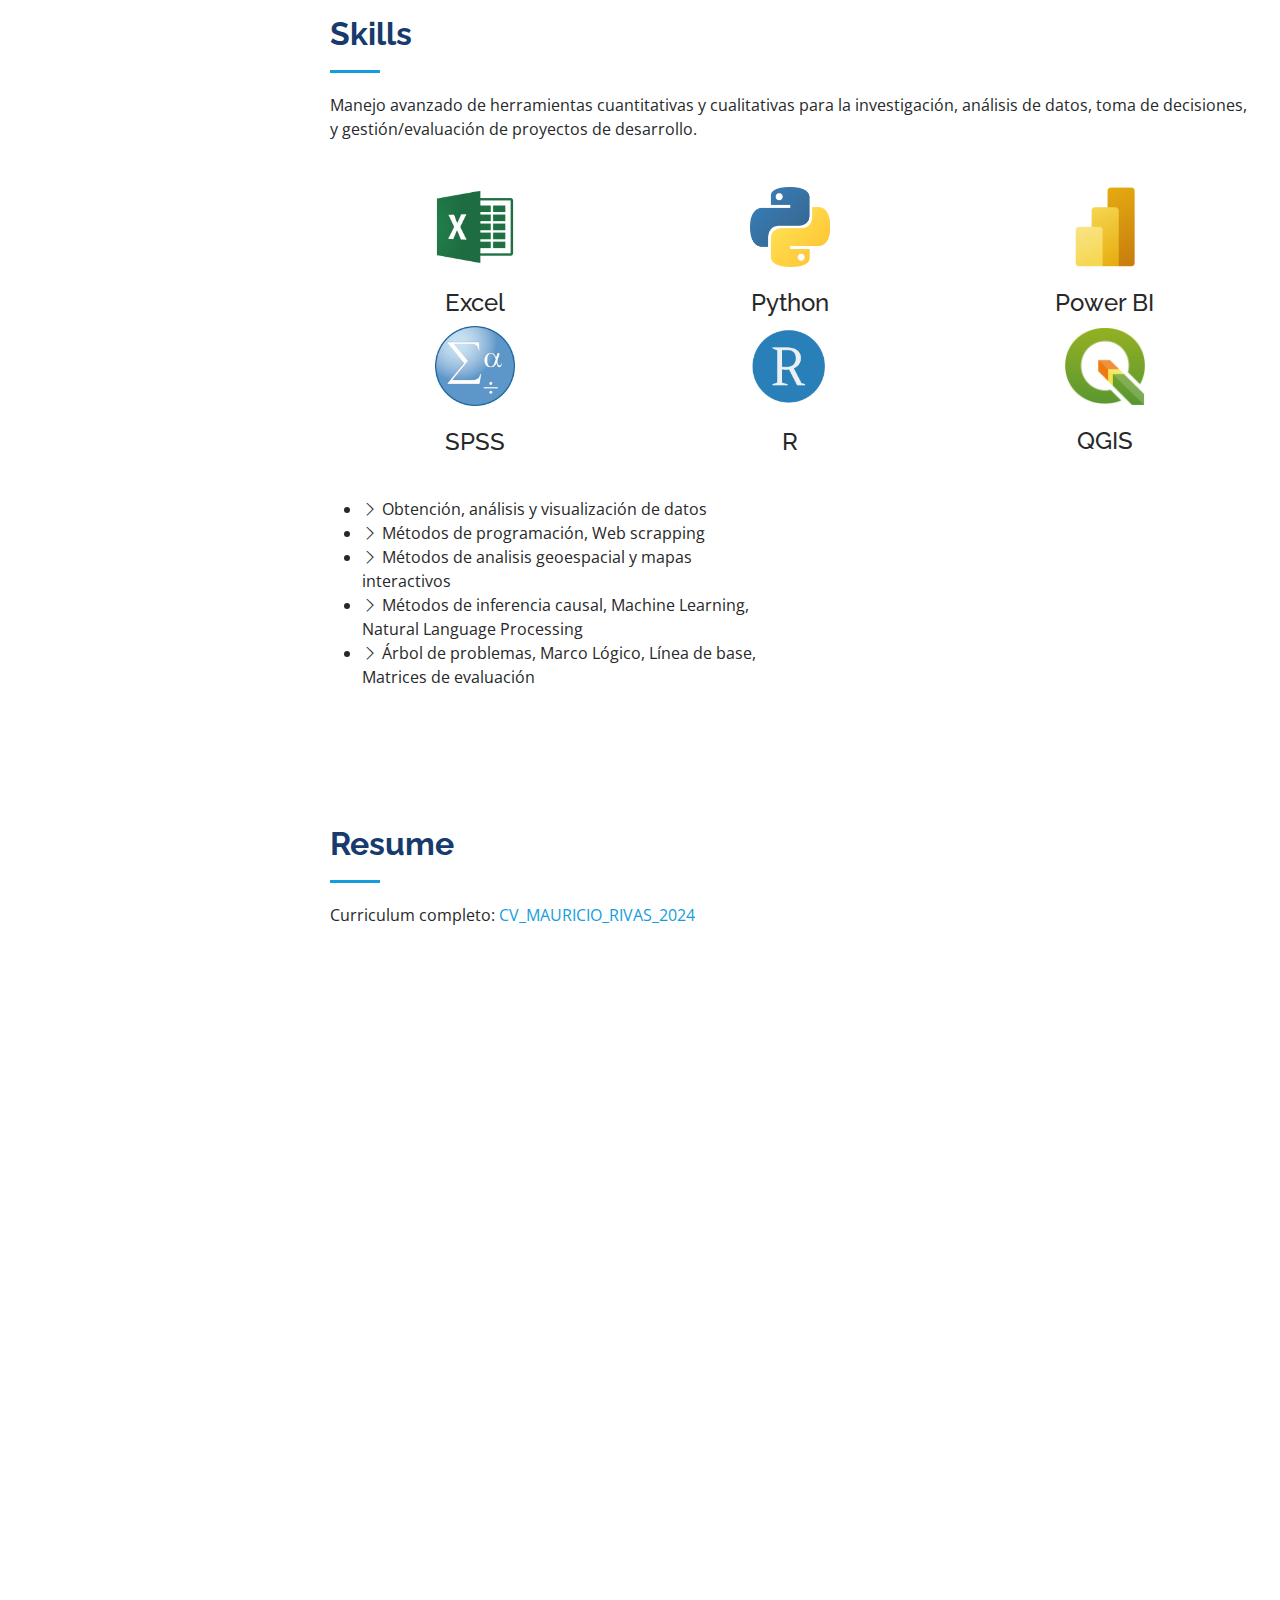
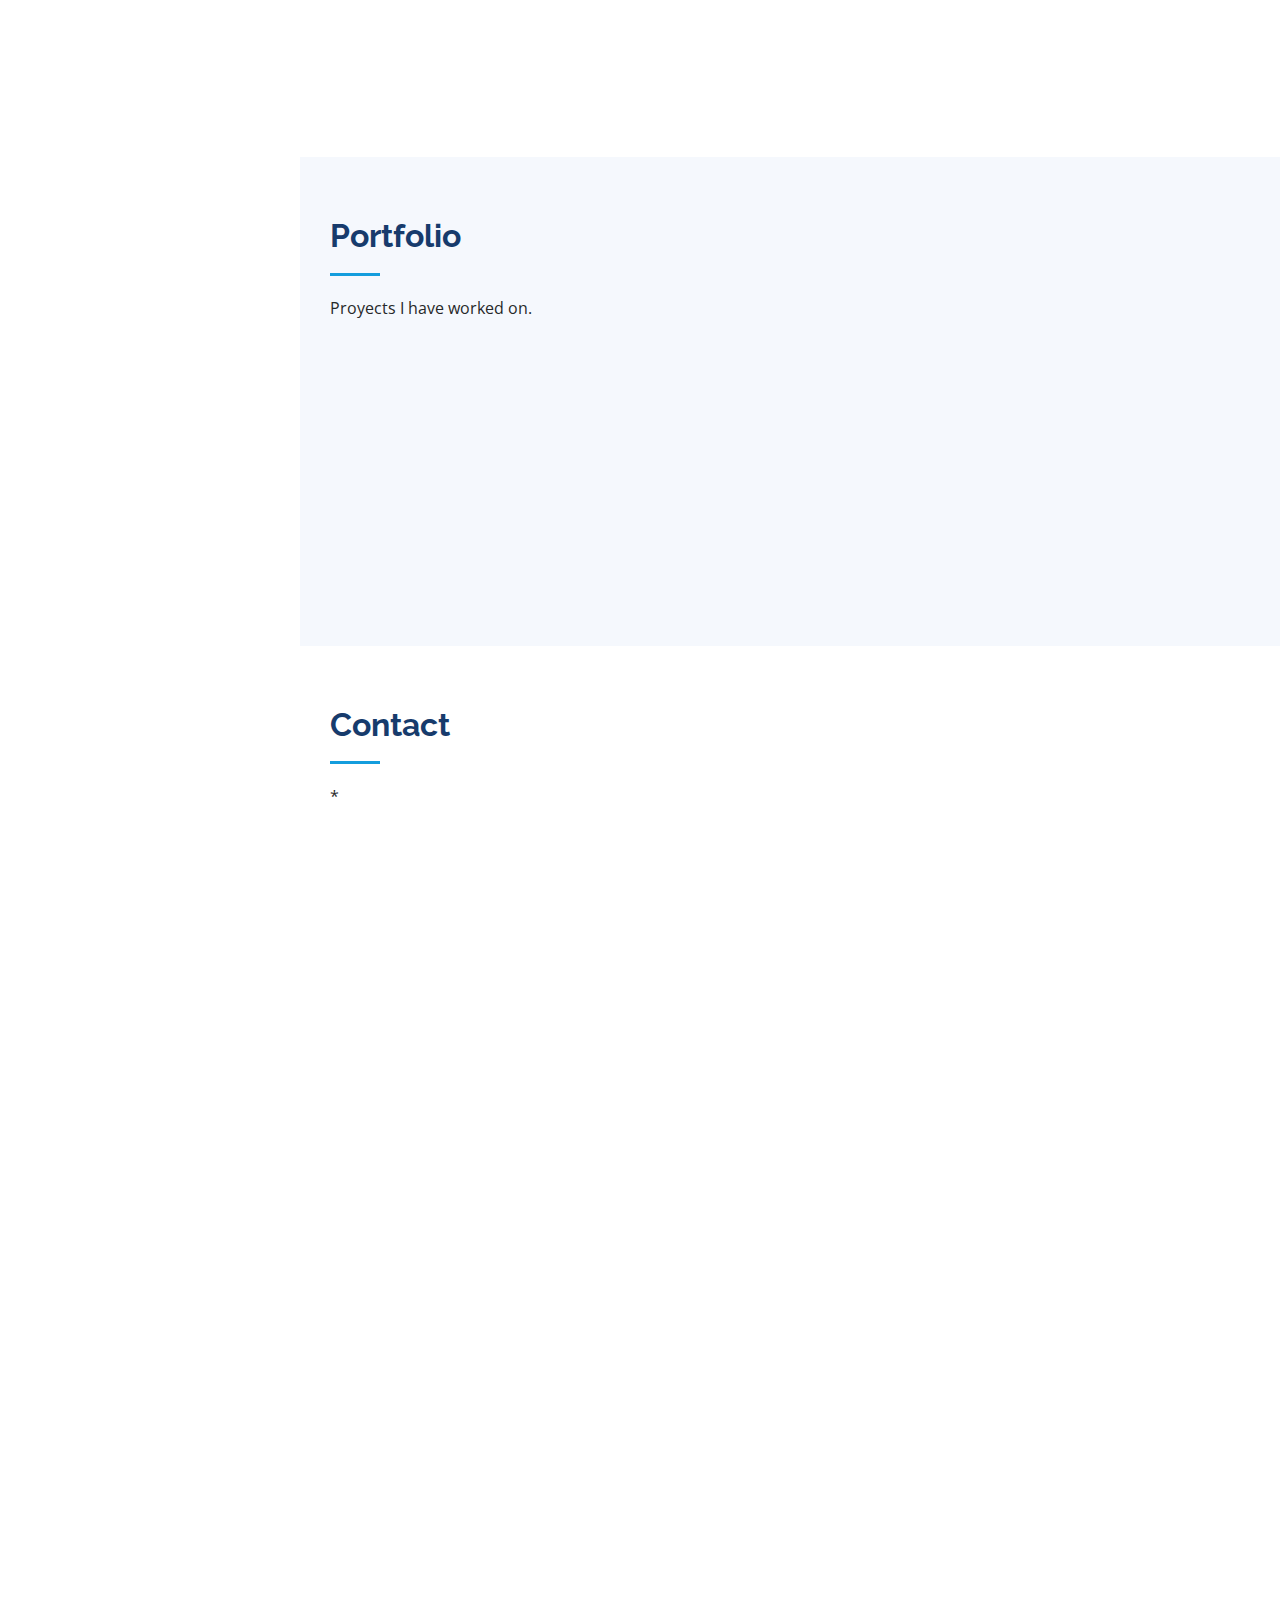
==== commit 2b1cc19d: "." ====
--- a/index.html
+++ b/index.html
@@ -182,7 +182,7 @@
 
         <div class="section-title">
           <h2>Resume</h2>
-          <p>Curriculum completo: <a href="https://shorturl.at/kzIQV" target="_blank" rel="noopener noreferrer">CV_MAURICIO_RIVAS_2024</a> </p>
+          <p>Curriculum completo: <a href="https://shorturl.at/itH49" target="_blank" rel="noopener noreferrer">CV_MAURICIO_RIVAS_2024</a> </p>
         </div>
 
         <div class="row">
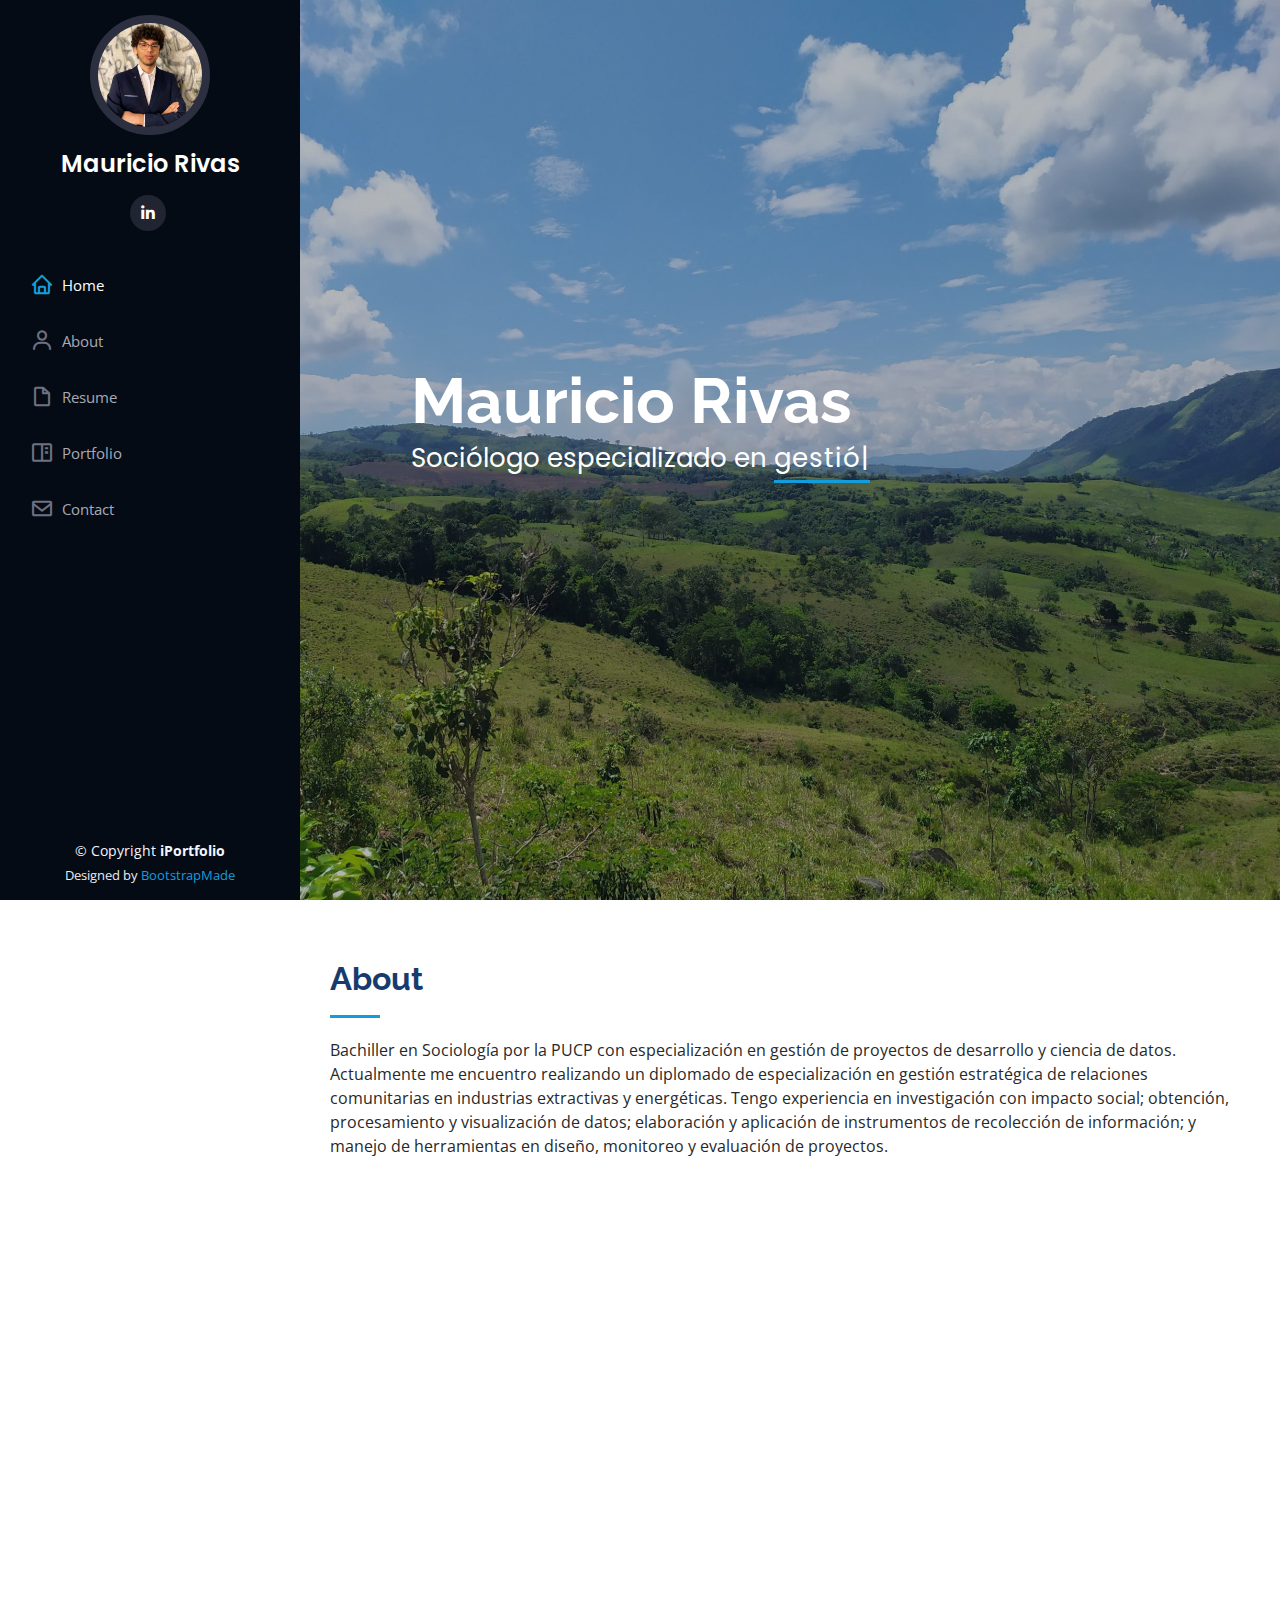
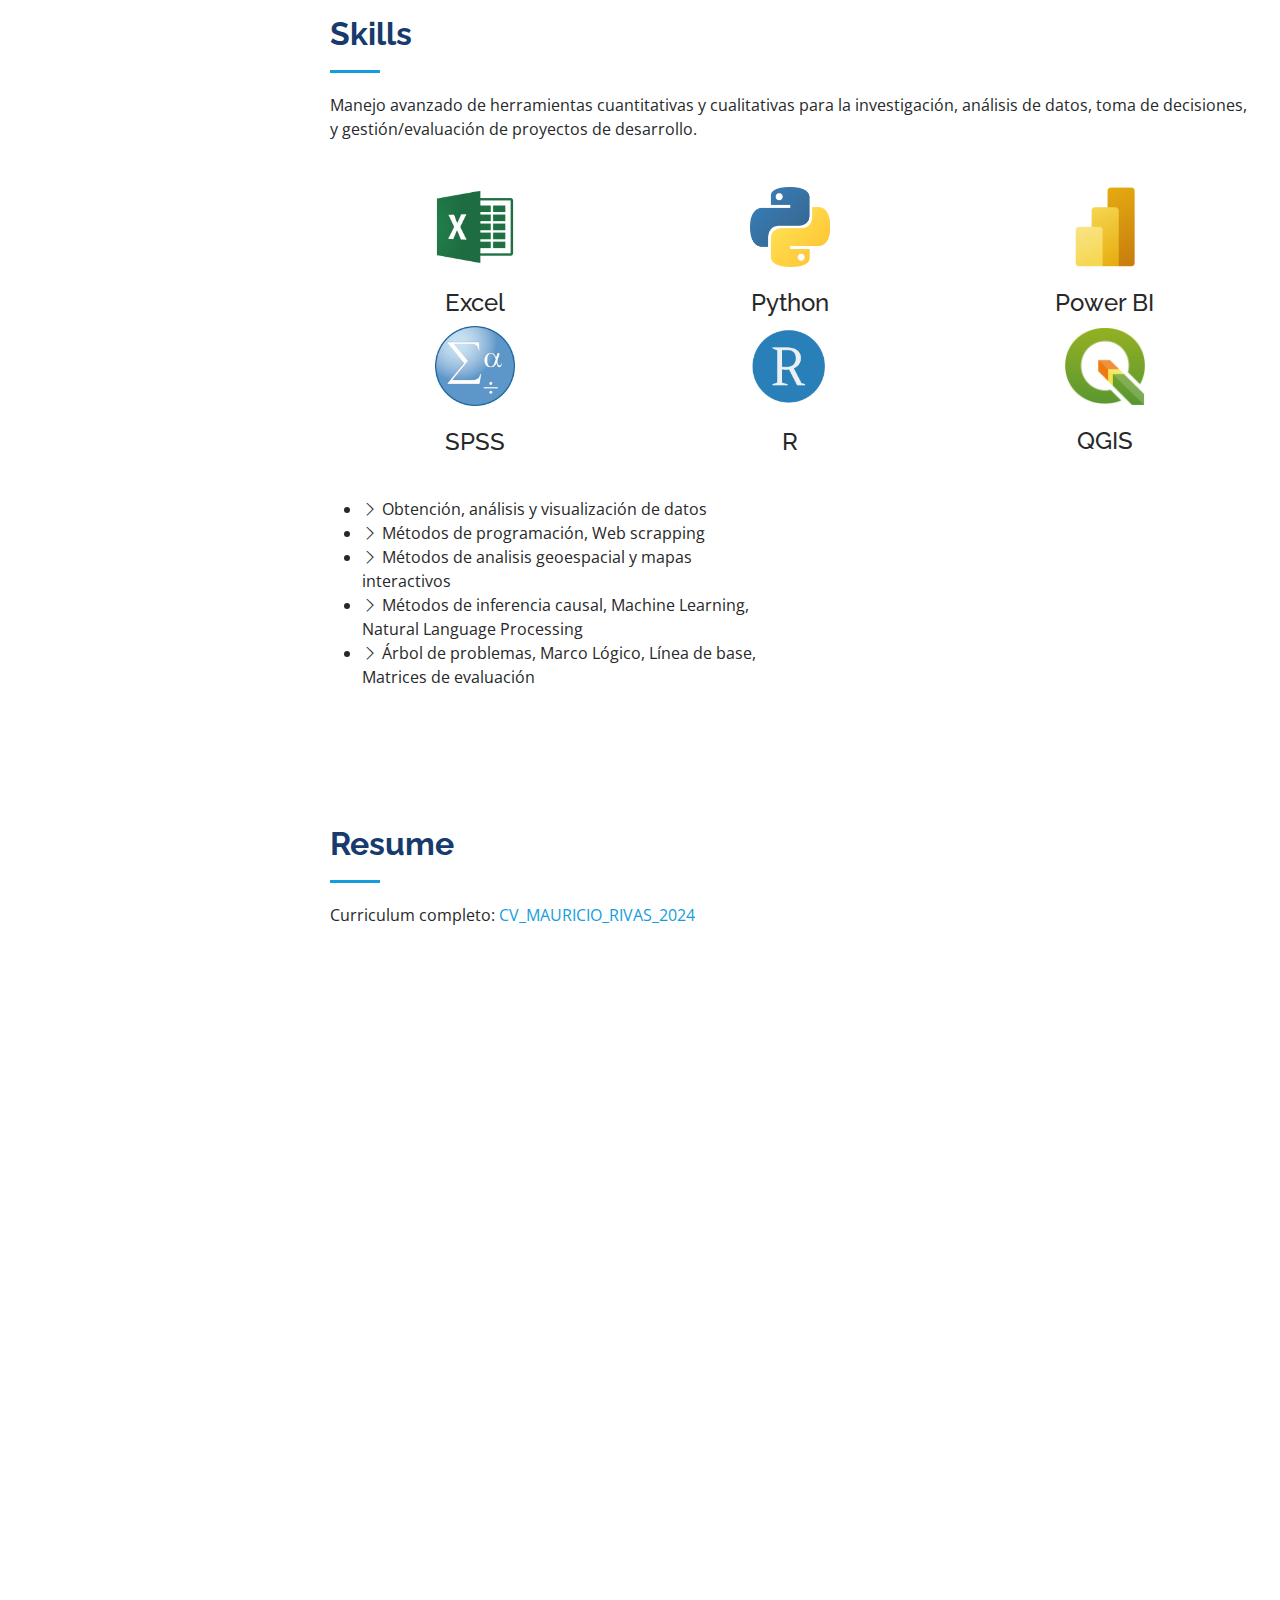
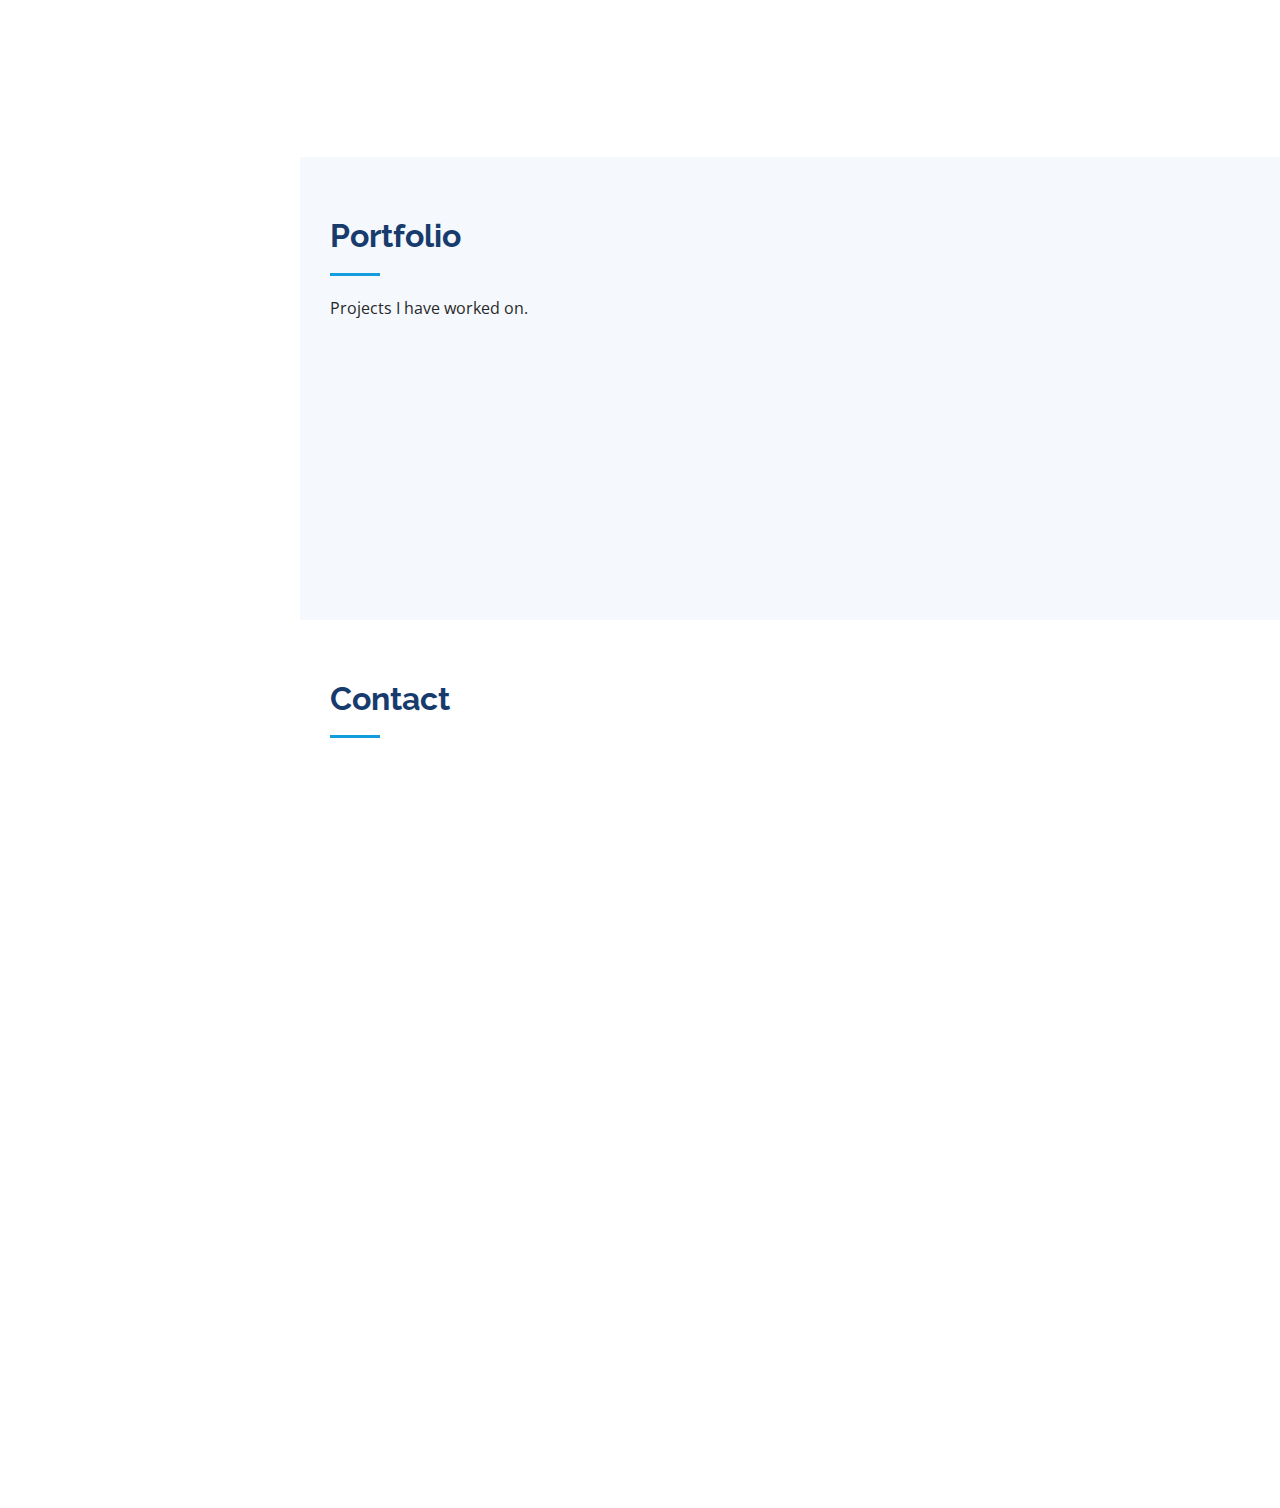
==== commit 4555b481: "." ====
--- a/index.html
+++ b/index.html
@@ -241,49 +241,65 @@
       </div>
     </section><!-- End Resume Section -->
 
-    <!-- ======= Portfolio Section ======= -->
-    <section id="portfolio" class="portfolio section-bg">
-      <div class="container">
-
-        <div class="section-title">
-          <h2>Portfolio</h2>
-          <p>Proyects I have worked on.</p>
-        </div>
+ <!-- ======= Portfolio Section ======= -->
+<section id="portfolio" class="portfolio section-bg">
+  <div class="container">
+
+    <div class="section-title">
+      <h2>Portfolio</h2>
+      <p>Projects I have worked on.</p>
+    </div>
+
+    <div class="row portfolio-container" data-aos="fade-up" data-aos-delay="100">
+
+      <!-- Portfolio item 1 -->
+      <div class="col-lg-4 col-md-6 portfolio-item filter-app">
+        <div class="portfolio-wrap">
+          <img src="assets/img/portfolio/portfolio-1.jpg" class="img-fluid" alt="">
+          <div class="portfolio-info">
+            <h4>Topic Analysis: Covid 19 in four big media Twitter accounts.</h4>
+
+            <div class="portfolio-links">
+              <a href="portfolio-details.html" class="details-link" title="More Details">Find out more →</a>
+            </div>
+          </div>
+        </div>
+      </div>
 
       
-        <div class="row portfolio-container" data-aos="fade-up" data-aos-delay="100">
-
-          <div class="col-lg-4 col-md-6 portfolio-item filter-app">
-            <div class="portfolio-wrap">
-              <img src="assets/img/portfolio/portfolio-1.jpg" class="img-fluid" alt="">
-              <div class="portfolio-links">
-                <a href="assets/img/portfolio/portfolio-1.jpg" data-gallery="portfolioGallery" class="portfolio-lightbox" title="Topic Analisys: Covid 19 in four big media twitter accounts."><i class="bx bx-plus"></i></a>
-                <a href="portfolio-details.html" title="More Details"><i class="bx bx-link"></i></a>
-              </div>
-            </div>
-          </div>
-
-          <div class="col-lg-4 col-md-6 portfolio-item filter-web">
-            <div class="portfolio-wrap">
-              <img src="assets/img/portfolio/portfolio-2.jpg" class="img-fluid" alt="">
-              <div class="portfolio-links">
-                <a href="assets/img/portfolio/portfolio-2.jpg" data-gallery="portfolioGallery" class="portfolio-lightbox" title="Relation between poverty and mining at the district level"><i class="bx bx-plus"></i></a>
-                <a href="portfolio-details_2.html" title="More Details"><i class="bx bx-link"></i></a>
-              </div>
-            </div>
-          </div>
-
-          <div class="col-lg-4 col-md-6 portfolio-item filter-app">
-            <div class="portfolio-wrap">
-              <img src="assets/img/portfolio/portfolio-3.jpg" class="img-fluid" alt="">
-              <div class="portfolio-links">
-                <a href="assets/img/portfolio/portfolio-3.jpg" data-gallery="portfolioGallery" class="portfolio-lightbox" title="Development project pilot:'literacy skills'"><i class="bx bx-plus"></i></a>
-                <a href="portfolio-details_3.html" title="More Details"><i class="bx bx-link"></i></a>
-              </div>
-            </div>
-          </div>
-
-    </section><!-- End Portfolio Section -->
+
+      <!-- Portfolio item 2 -->
+      <div class="col-lg-4 col-md-6 portfolio-item filter-web">
+        <div class="portfolio-wrap">
+          <img src="assets/img/portfolio/portfolio-2.jpg" class="img-fluid" alt="">
+          <div class="portfolio-info">
+            <h4>Relation between poverty and mining at the district level.</h4>
+            <p></p>
+            <div class="portfolio-links">
+              <a href="portfolio-details_2.html" class="details-link" title="More Details">Find out more →</a>
+            </div>
+          </div>
+        </div>
+      </div>
+
+      <!-- Portfolio item 3 -->
+      <div class="col-lg-4 col-md-6 portfolio-item filter-app">
+        <div class="portfolio-wrap">
+          <img src="assets/img/portfolio/portfolio-3.jpg" class="img-fluid" alt="">
+          <div class="portfolio-info">
+            <h4>Development project pilot: 'literacy skills'</h4>
+            <div class="portfolio-links">
+              <a href="portfolio-details_3.html" class="details-link" title="More Details">Find out more →</a>
+            </div>
+          </div>
+        </div>
+      </div>
+
+    </div>
+
+  </div>
+</section><!-- End Portfolio Section -->
+
 
    
 
@@ -293,18 +309,13 @@
 
         <div class="section-title">
           <h2>Contact</h2>
-*
+
 
         <div class="row" data-aos="fade-in">
 
           <div class="col-lg-5 d-flex align-items-stretch">
             <div class="info">
-              <div class="address">
-                <i class="bi bi-geo-alt"></i>
-                <h4>Location:</h4>
-                <p>Av. Pablo Carriquiry 855, San Isidro, Lima</p>
-              </div>
-
+            
               <div class="email">
                 <i class="bi bi-envelope"></i>
                 <h4>Email:</h4>
--- a/assets/css/style.css
+++ b/assets/css/style.css
@@ -524,37 +524,7 @@
   margin-bottom: 30px;
 }
 
-.portfolio #portfolio-flters {
-  padding: 0;
-  margin: 0 auto 35px auto;
-  list-style: none;
-  text-align: center;
-  background: #fff;
-  border-radius: 50px;
-  padding: 2px 15px;
-}
-
-.portfolio #portfolio-flters li {
-  cursor: pointer;
-  display: inline-block;
-  padding: 10px 15px 8px 15px;
-  font-size: 14px;
-  font-weight: 600;
-  line-height: 1;
-  text-transform: uppercase;
-  color: #272829;
-  margin-bottom: 5px;
-  transition: all 0.3s ease-in-out;
-}
-
-.portfolio #portfolio-flters li:hover,
-.portfolio #portfolio-flters li.filter-active {
-  color: #149ddd;
-}
-
-.portfolio #portfolio-flters li:last-child {
-  margin-right: 0;
-}
+/* ... other styles for filters ... */
 
 .portfolio .portfolio-wrap {
   transition: 0.3s;
@@ -565,7 +535,7 @@
 
 .portfolio .portfolio-wrap::before {
   content: "";
-  background: rgba(255, 255, 255, 0.5);
+  background: rgba(255, 255, 255, 0); /* Transparent to see the image */
   position: absolute;
   left: 0;
   right: 0;
@@ -573,115 +543,66 @@
   bottom: 0;
   transition: all ease-in-out 0.3s;
   z-index: 2;
-  opacity: 0;
+  opacity: 0; /* Hidden by default */
+}
+
+.portfolio .portfolio-wrap .portfolio-info {
+  position: absolute;
+  bottom: 0;
+  background: rgba(0, 0, 0, 0.5); /* Semi-transparent overlay for text */
+  color: white;
+  padding: 20px;
+  width: 100%;
+  transition: all 0.3s ease-in-out;
+  z-index: 3;
+}
+
+.portfolio .portfolio-wrap .portfolio-info h4,
+.portfolio .portfolio-wrap .portfolio-info p {
+  margin: 0; /* Remove margins for alignment */
 }
 
 .portfolio .portfolio-wrap .portfolio-links {
-  opacity: 1;
-  left: 0;
-  right: 0;
-  bottom: -60px;
+  position: absolute;
+  bottom: 10px;
+  right: 10px;
   z-index: 3;
-  position: absolute;
-  transition: all ease-in-out 0.3s;
-  display: flex;
-  justify-content: center;
-}
-
-.portfolio .portfolio-wrap .portfolio-links a {
-  color: #fff;
-  font-size: 28px;
-  text-align: center;
-  background: rgba(20, 157, 221, 0.75);
-  transition: 0.3s;
-  width: 50%;
-}
-
-.portfolio .portfolio-wrap .portfolio-links a:hover {
-  background: rgba(20, 157, 221, 0.95);
-}
-
-.portfolio .portfolio-wrap .portfolio-links a+a {
-  border-left: 1px solid #37b3ed;
+  transition: all 0.3s ease-in-out;
+}
+
+.portfolio .portfolio-wrap .portfolio-links a.details-link {
+  color: #fff;
+  background: #149ddd; /* Button background color */
+  padding: 5px 15px; /* Smaller padding for the button */
+  text-decoration: none;
+  font-size: 14px; /* Smaller font size for the button */
+  font-weight: bold;
+  border-radius: 5px;
+  transition: background-color 0.3s ease-in-out;
+  display: inline-block; /* For proper spacing and alignment */
+}
+
+.portfolio .portfolio-wrap .portfolio-links a.details-link:hover {
+  background: #0c7abf; /* Darken button on hover */
+  color: #fff;
+  text-decoration: none;
 }
 
 .portfolio .portfolio-wrap:hover::before {
-  top: 0;
-  left: 0;
-  right: 0;
-  bottom: 0;
-  opacity: 1;
+  opacity: 0; /* Make overlay invisible on hover */
+}
+
+.portfolio .portfolio-wrap:hover .portfolio-info {
+  bottom: 20%; /* Adjust if you change the button positioning */
 }
 
 .portfolio .portfolio-wrap:hover .portfolio-links {
   opacity: 1;
-  bottom: 0;
-}
-
-/*--------------------------------------------------------------
-# Portfolio Details
---------------------------------------------------------------*/
-.portfolio-details {
-  padding-top: 40px;
-}
-
-.portfolio-details .portfolio-details-slider img {
-  width: 100%;
-}
-
-.portfolio-details .portfolio-details-slider .swiper-pagination {
-  margin-top: 20px;
-  position: relative;
-}
-
-.portfolio-details .portfolio-details-slider .swiper-pagination .swiper-pagination-bullet {
-  width: 12px;
-  height: 12px;
-  background-color: #fff;
-  opacity: 1;
-  border: 1px solid #149ddd;
-}
-
-.portfolio-details .portfolio-details-slider .swiper-pagination .swiper-pagination-bullet-active {
-  background-color: #149ddd;
-}
-
-.portfolio-details .portfolio-info {
-  padding: 30px;
-  box-shadow: 0px 0 30px rgba(5, 13, 24, 0.08);
-}
-
-.portfolio-details .portfolio-info h3 {
-  font-size: 22px;
-  font-weight: 700;
-  margin-bottom: 20px;
-  padding-bottom: 20px;
-  border-bottom: 1px solid #eee;
-}
-
-.portfolio-details .portfolio-info ul {
-  list-style: none;
-  padding: 0;
-  font-size: 15px;
-}
-
-.portfolio-details .portfolio-info ul li+li {
-  margin-top: 10px;
-}
-
-.portfolio-details .portfolio-description {
-  padding-top: 30px;
-}
-
-.portfolio-details .portfolio-description h2 {
-  font-size: 26px;
-  font-weight: 700;
-  margin-bottom: 20px;
-}
-
-.portfolio-details .portfolio-description p {
-  padding: 0;
-}
+  bottom: 10px; /* Keep consistent with the new button position */
+  right: 10px; /* Keep consistent with the new button position */
+}
+
+
 
 /*--------------------------------------------------------------
 # Services
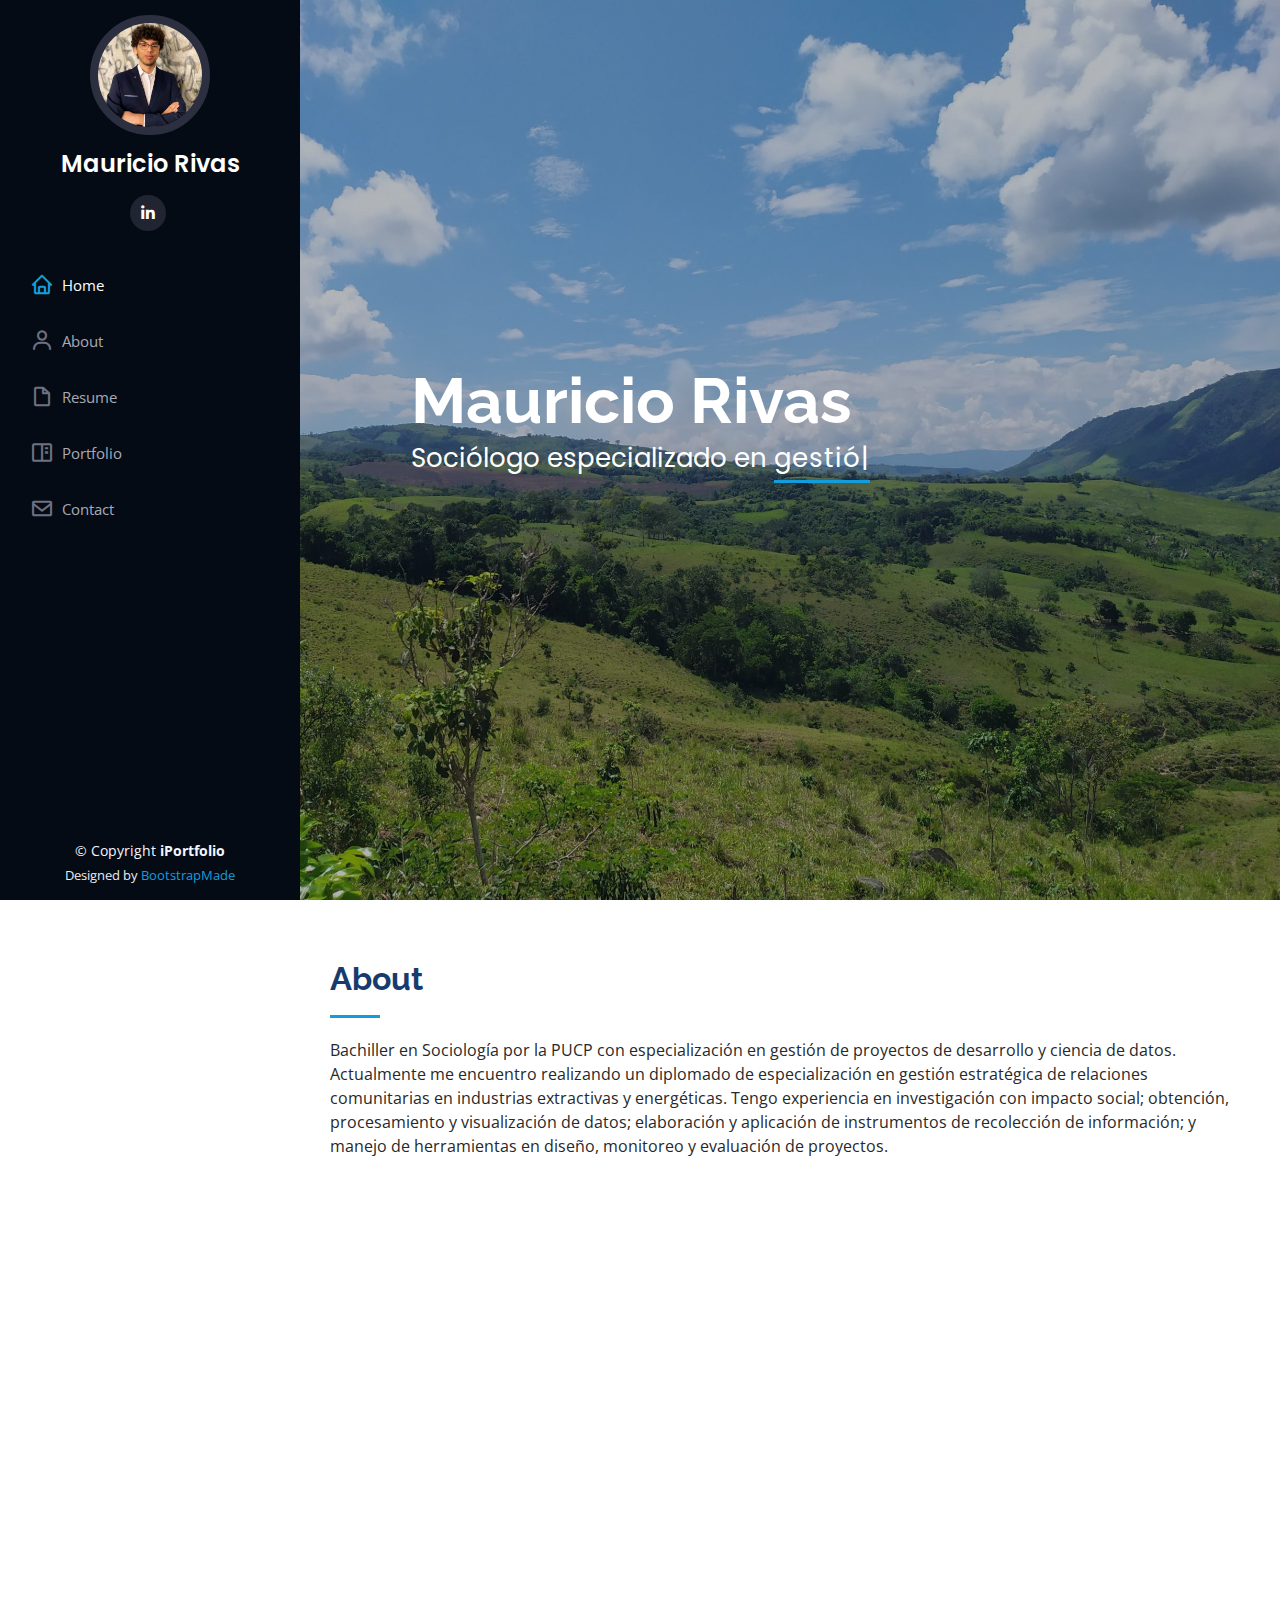
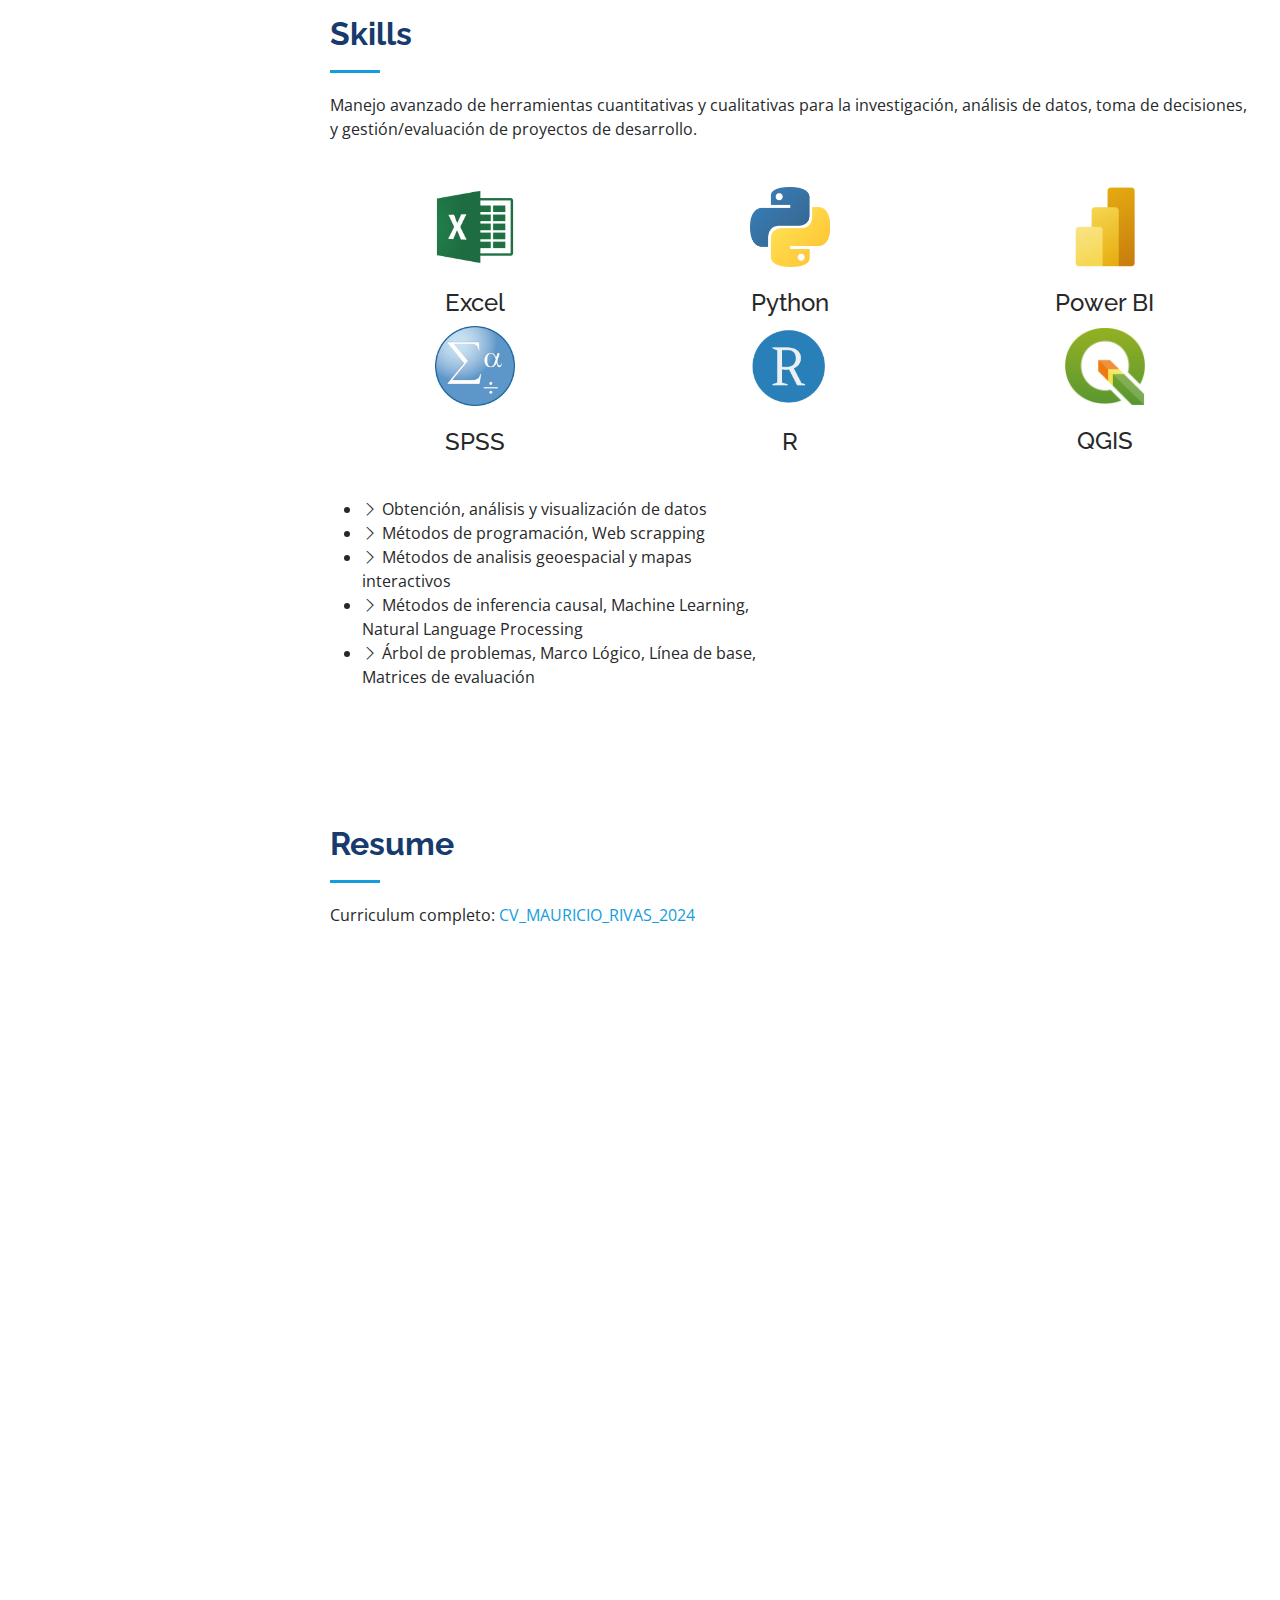
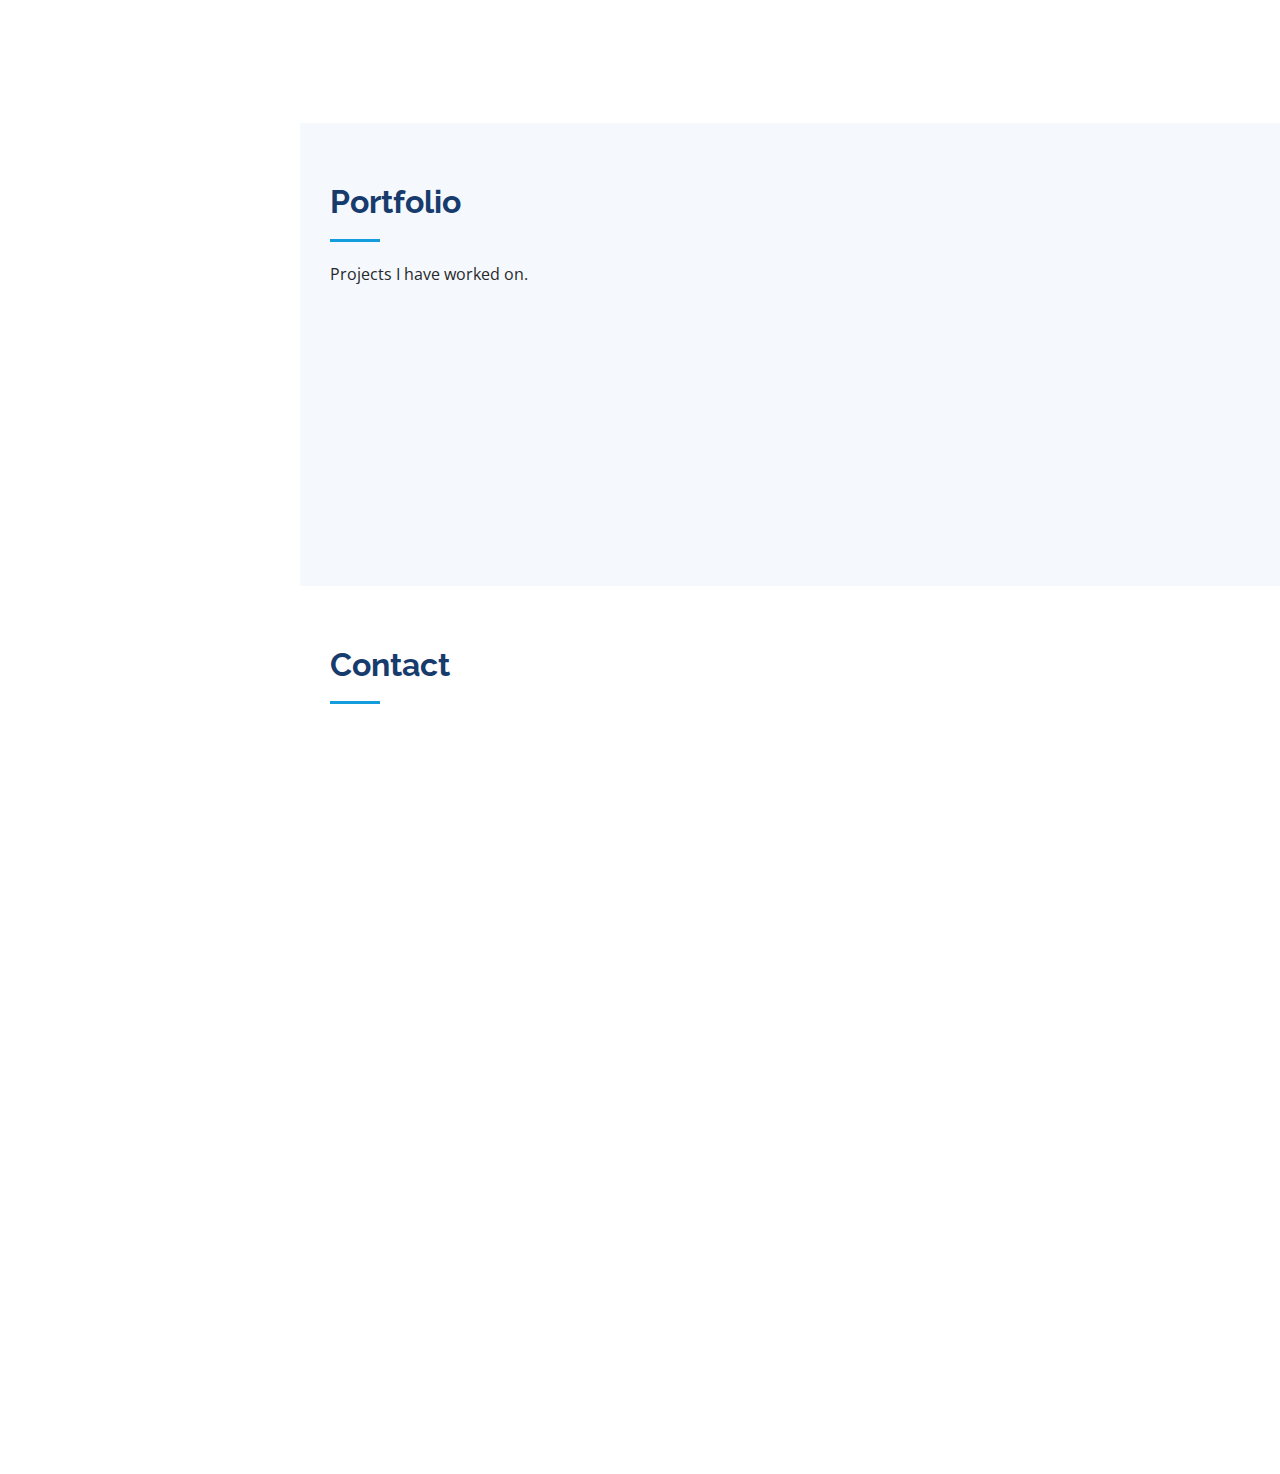
==== commit 55a0b5c5: "Update index.html" ====
--- a/index.html
+++ b/index.html
@@ -191,7 +191,6 @@
             <div class="resume-item pb-0">
               <h4>Mauricio Rivas</h4>
                 <ul>
-                <li>Av Pablo Carriquiry 855, San Isidro</li>
                 <li>+51 987863680</li>
                 <li>maurivasmad@gmail.com</li>
               </ul>
--- a/assets/css/style.css
+++ b/assets/css/style.css
@@ -602,6 +602,70 @@
   right: 10px; /* Keep consistent with the new button position */
 }
 
+/*--------------------------------------------------------------
+# Portfolio Details
+--------------------------------------------------------------*/
+.portfolio-details {
+  padding-top: 40px;
+}
+
+.portfolio-details .portfolio-details-slider img {
+  width: 100%;
+}
+
+.portfolio-details .portfolio-details-slider .swiper-pagination {
+  margin-top: 20px;
+  position: relative;
+}
+
+.portfolio-details .portfolio-details-slider .swiper-pagination .swiper-pagination-bullet {
+  width: 12px;
+  height: 12px;
+  background-color: #fff;
+  opacity: 1;
+  border: 1px solid #149ddd;
+}
+
+.portfolio-details .portfolio-details-slider .swiper-pagination .swiper-pagination-bullet-active {
+  background-color: #149ddd;
+}
+
+.portfolio-details .portfolio-info {
+  padding: 30px;
+  box-shadow: 0px 0 30px rgba(5, 13, 24, 0.08);
+}
+
+.portfolio-details .portfolio-info h3 {
+  font-size: 22px;
+  font-weight: 700;
+  margin-bottom: 20px;
+  padding-bottom: 20px;
+  border-bottom: 1px solid #eee;
+}
+
+.portfolio-details .portfolio-info ul {
+  list-style: none;
+  padding: 0;
+  font-size: 15px;
+}
+
+.portfolio-details .portfolio-info ul li+li {
+  margin-top: 10px;
+}
+
+.portfolio-details .portfolio-description {
+  padding-top: 30px;
+}
+
+.portfolio-details .portfolio-description h2 {
+  font-size: 26px;
+  font-weight: 700;
+  margin-bottom: 20px;
+}
+
+.portfolio-details .portfolio-description p {
+  padding: 0;
+}
 
 
 /*--------------------------------------------------------------
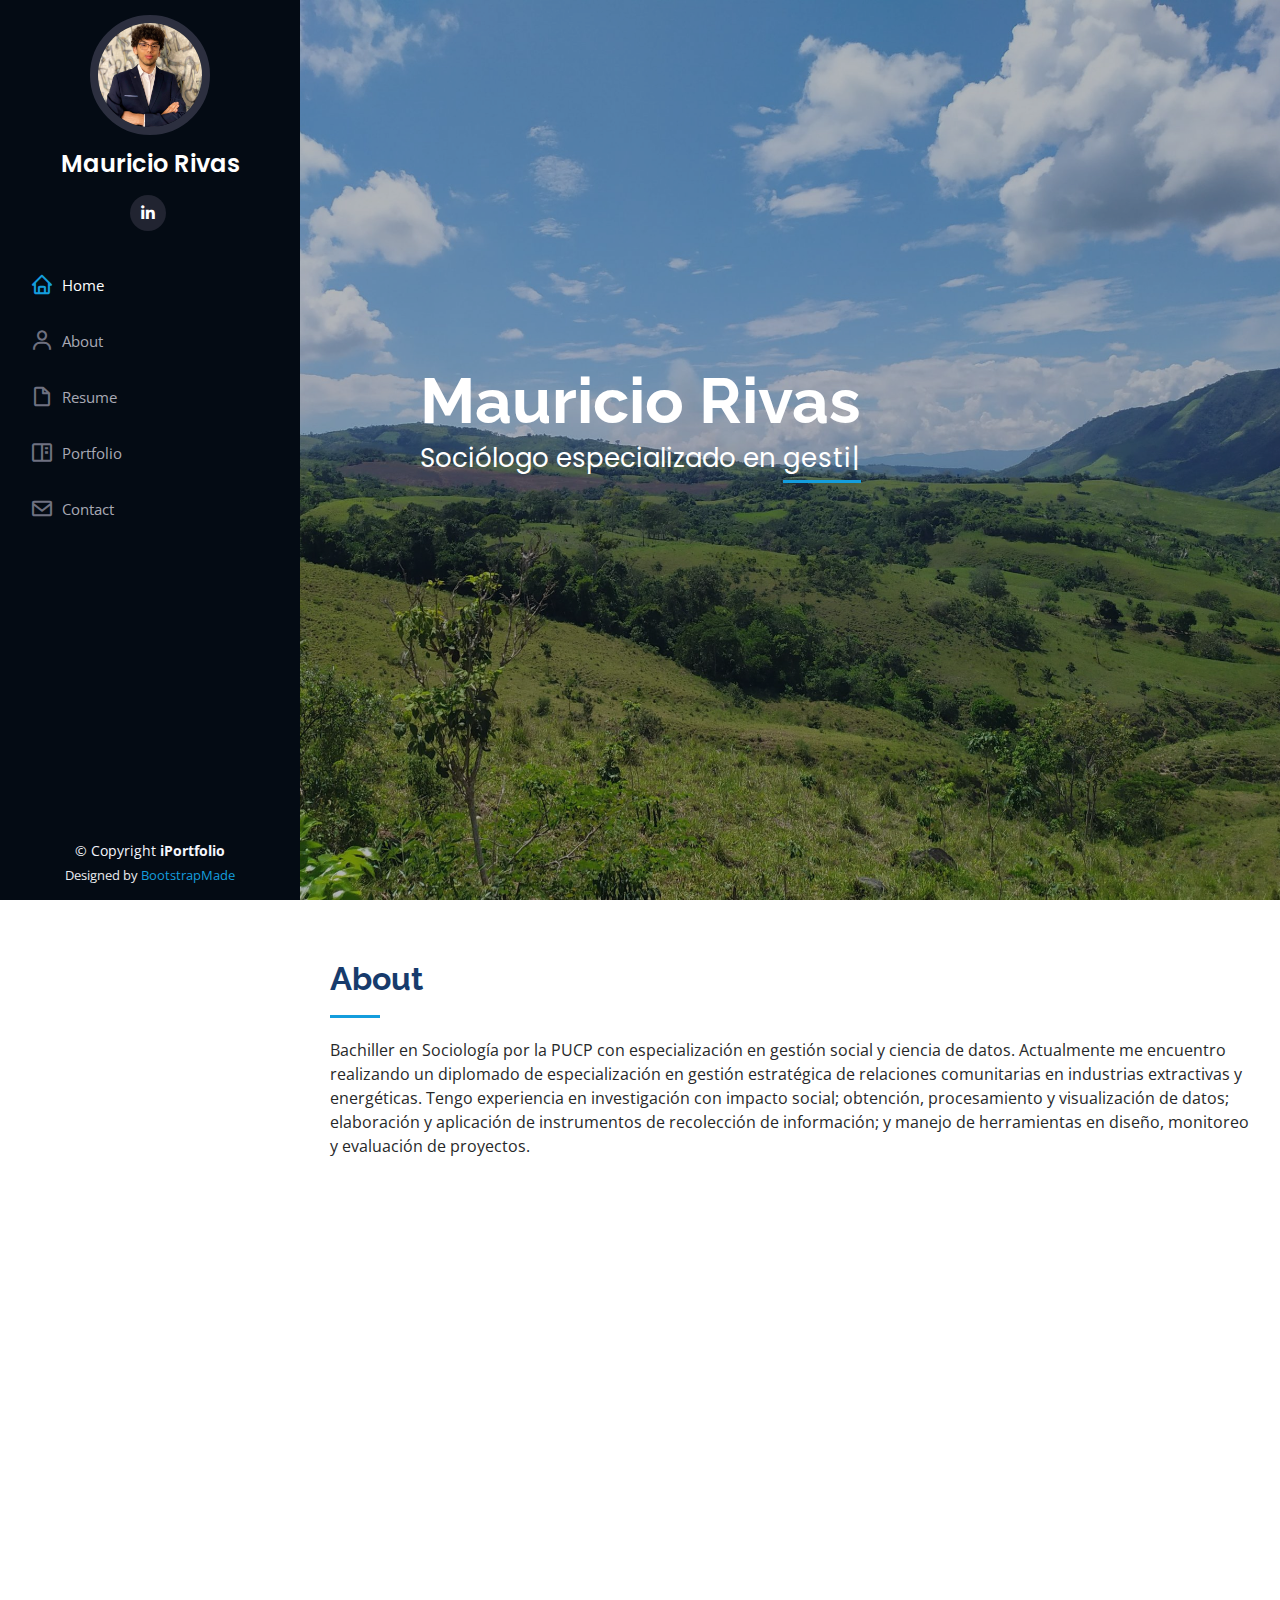
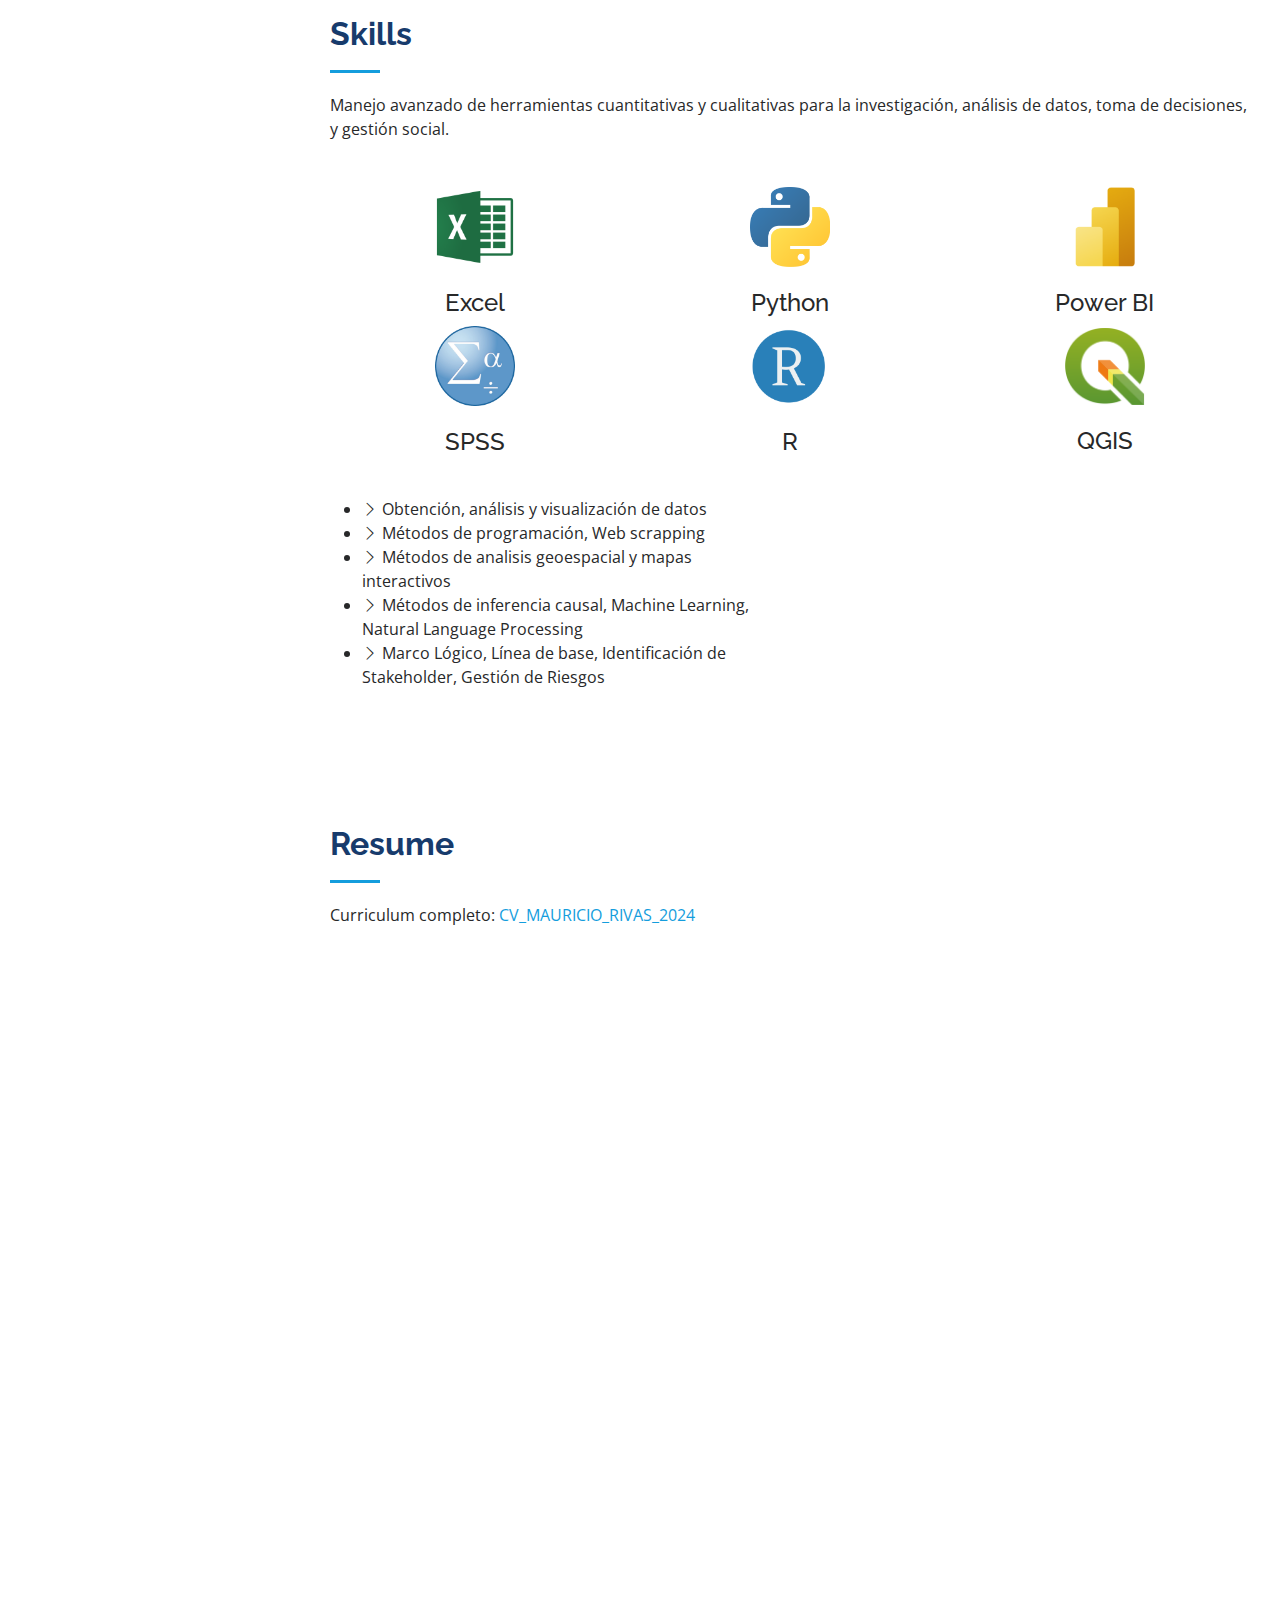
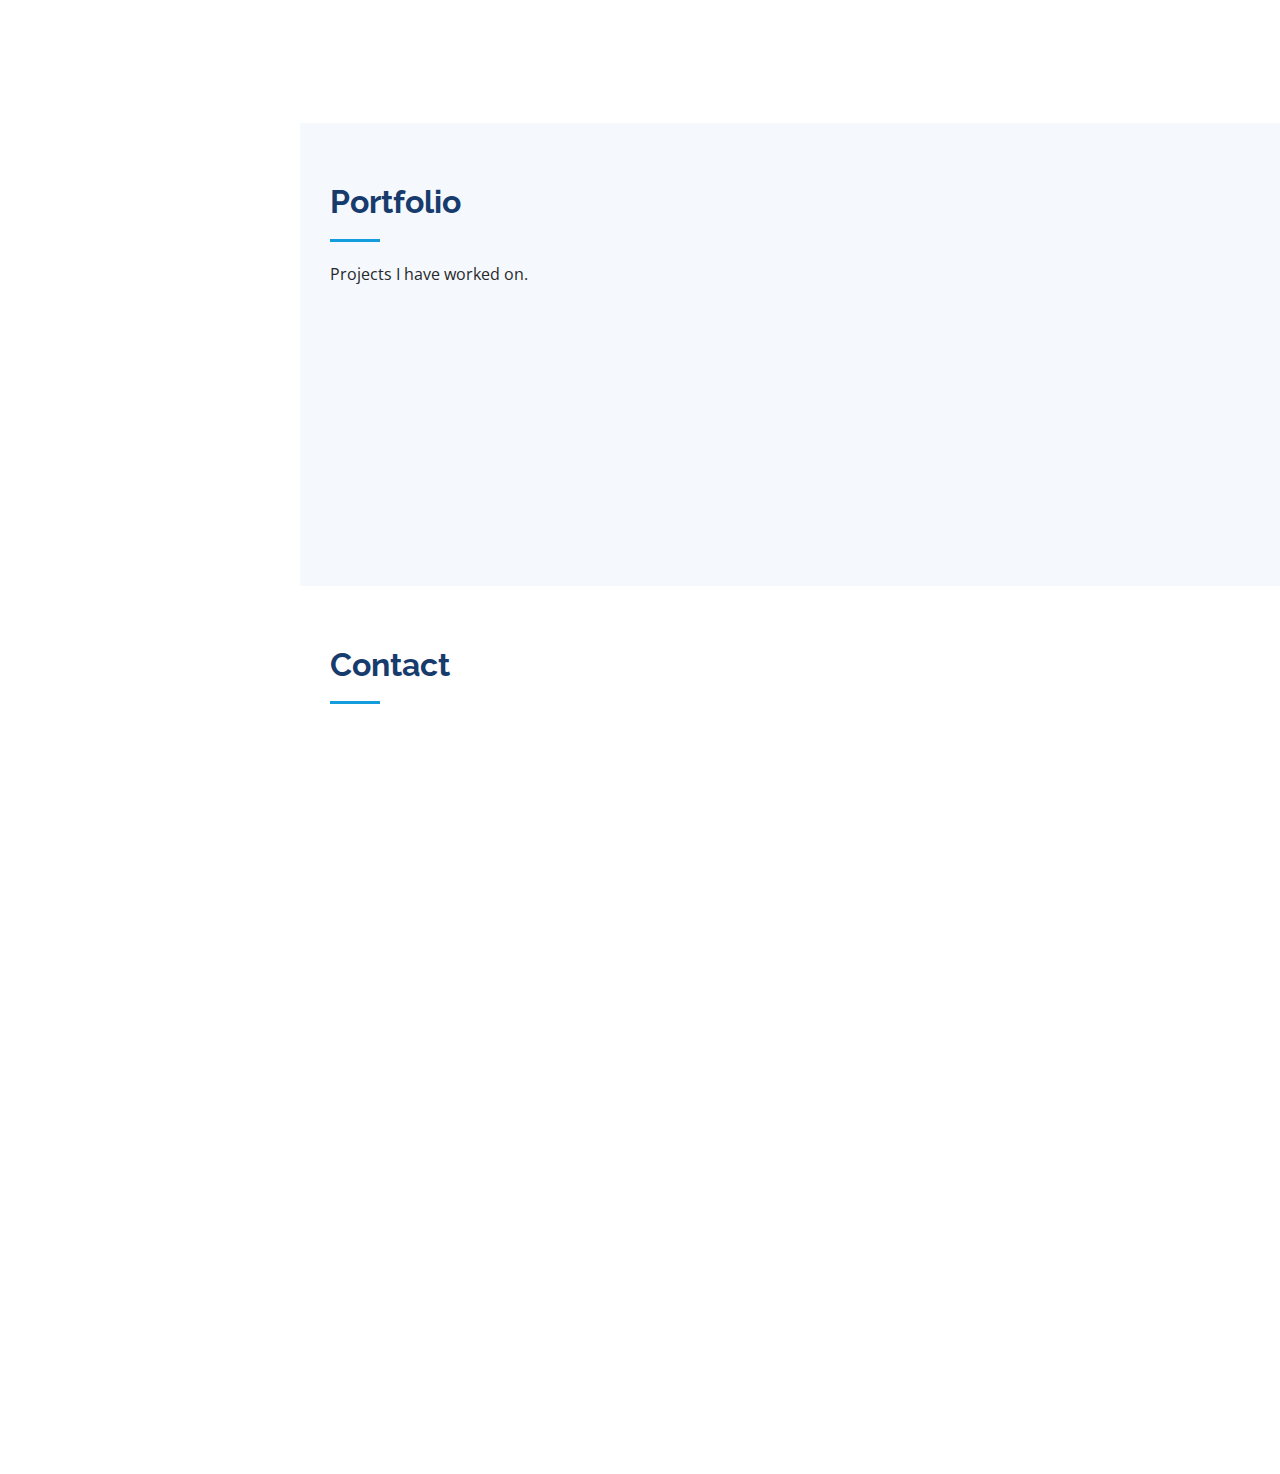
==== commit 9de23d0d: "." ====
--- a/index.html
+++ b/index.html
@@ -69,7 +69,7 @@
   <section id="hero" class="d-flex flex-column justify-content-center align-items-center">
     <div class="hero-container" data-aos="fade-in">
       <h1>Mauricio Rivas</h1>
-      <p>Sociólogo especializado en <span class="typed" data-typed-items="gestión de proyectos de desarrollo y ciencia de datos"></span></p>
+      <p>Sociólogo especializado en <span class="typed" data-typed-items="gestión social y ciencia de datos"></span></p>
     </div>
   </section><!-- End Hero -->
 
@@ -81,7 +81,7 @@
 
         <div class="section-title">
           <h2>About</h2>
-          <p>Bachiller en Sociología por la PUCP con especialización en gestión de proyectos de desarrollo y ciencia de datos. Actualmente me encuentro realizando un diplomado de especialización en gestión estratégica de relaciones comunitarias en industrias extractivas y energéticas.  Tengo experiencia en investigación con impacto social; obtención, procesamiento y visualización de datos; elaboración y aplicación de instrumentos de recolección de información; y manejo de herramientas en diseño, monitoreo y evaluación de proyectos.</p>
+          <p>Bachiller en Sociología por la PUCP con especialización en gestión social y ciencia de datos. Actualmente me encuentro realizando un diplomado de especialización en gestión estratégica de relaciones comunitarias en industrias extractivas y energéticas.  Tengo experiencia en investigación con impacto social; obtención, procesamiento y visualización de datos; elaboración y aplicación de instrumentos de recolección de información; y manejo de herramientas en diseño, monitoreo y evaluación de proyectos.</p>
         </div>
 
         <div class="row">
@@ -106,7 +106,7 @@
     
         <div class="section-title">
           <h2>Skills</h2>
-          <p>Manejo avanzado de herramientas cuantitativas y cualitativas para la investigación, análisis de datos, toma de decisiones, y gestión/evaluación de proyectos de desarrollo.</p>
+          <p>Manejo avanzado de herramientas cuantitativas y cualitativas para la investigación, análisis de datos, toma de decisiones, y gestión social.</p>
         </div>
         <p>
         <div class="skills-content">
@@ -169,7 +169,7 @@
                   <li><i class="bi bi-chevron-right"></i> <span> Métodos de programación, Web scrapping</span></li>
                   <li><i class="bi bi-chevron-right"></i> <span> Métodos de analisis geoespacial y mapas interactivos </span></li>
                   <li><i class="bi bi-chevron-right"></i> <span> Métodos de inferencia causal, Machine Learning, Natural Language Processing </span></li>
-                  <li><i class="bi bi-chevron-right"></i> <span> Árbol de problemas, Marco Lógico, Línea de base, Matrices de evaluación </span></li>
+                  <li><i class="bi bi-chevron-right"></i> <span> Marco Lógico, Línea de base, Identificación de Stakeholder, Gestión de Riesgos  </span></li>
                   </ul>
               </div>
             </div>
